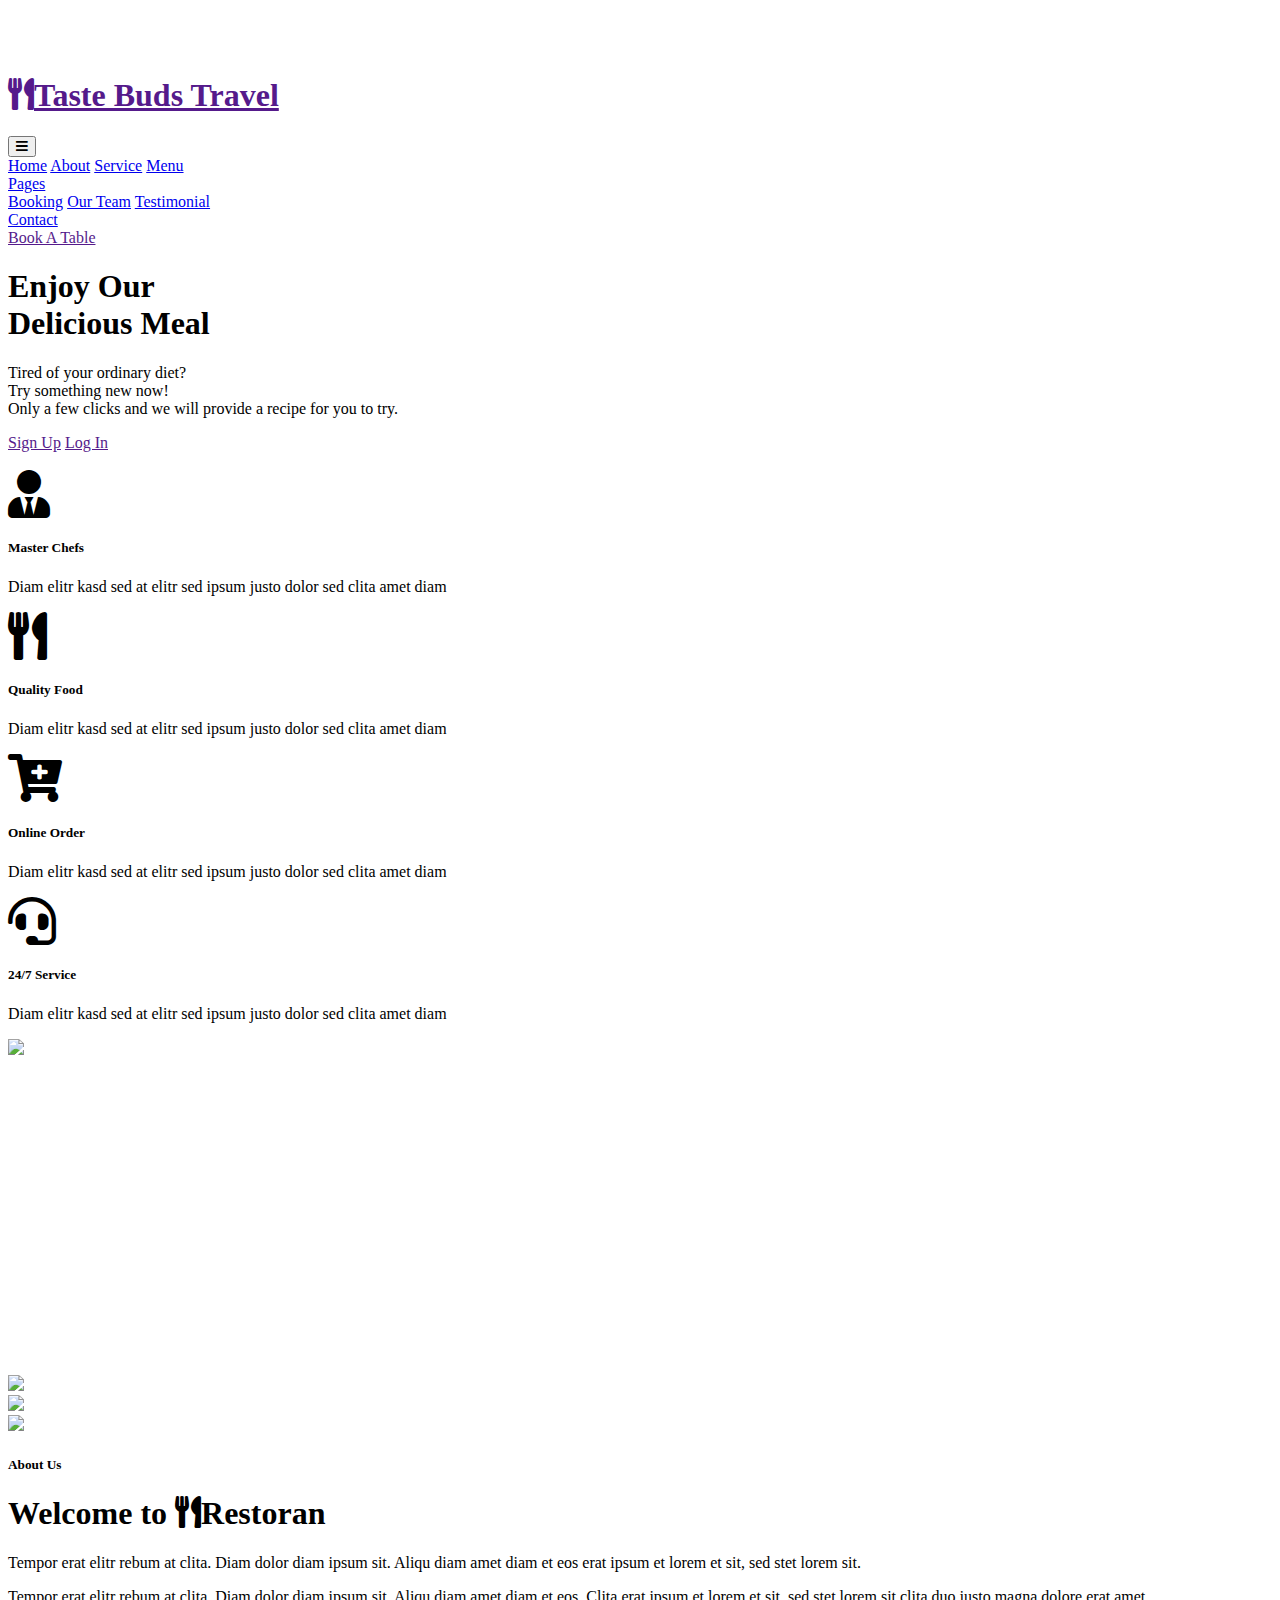
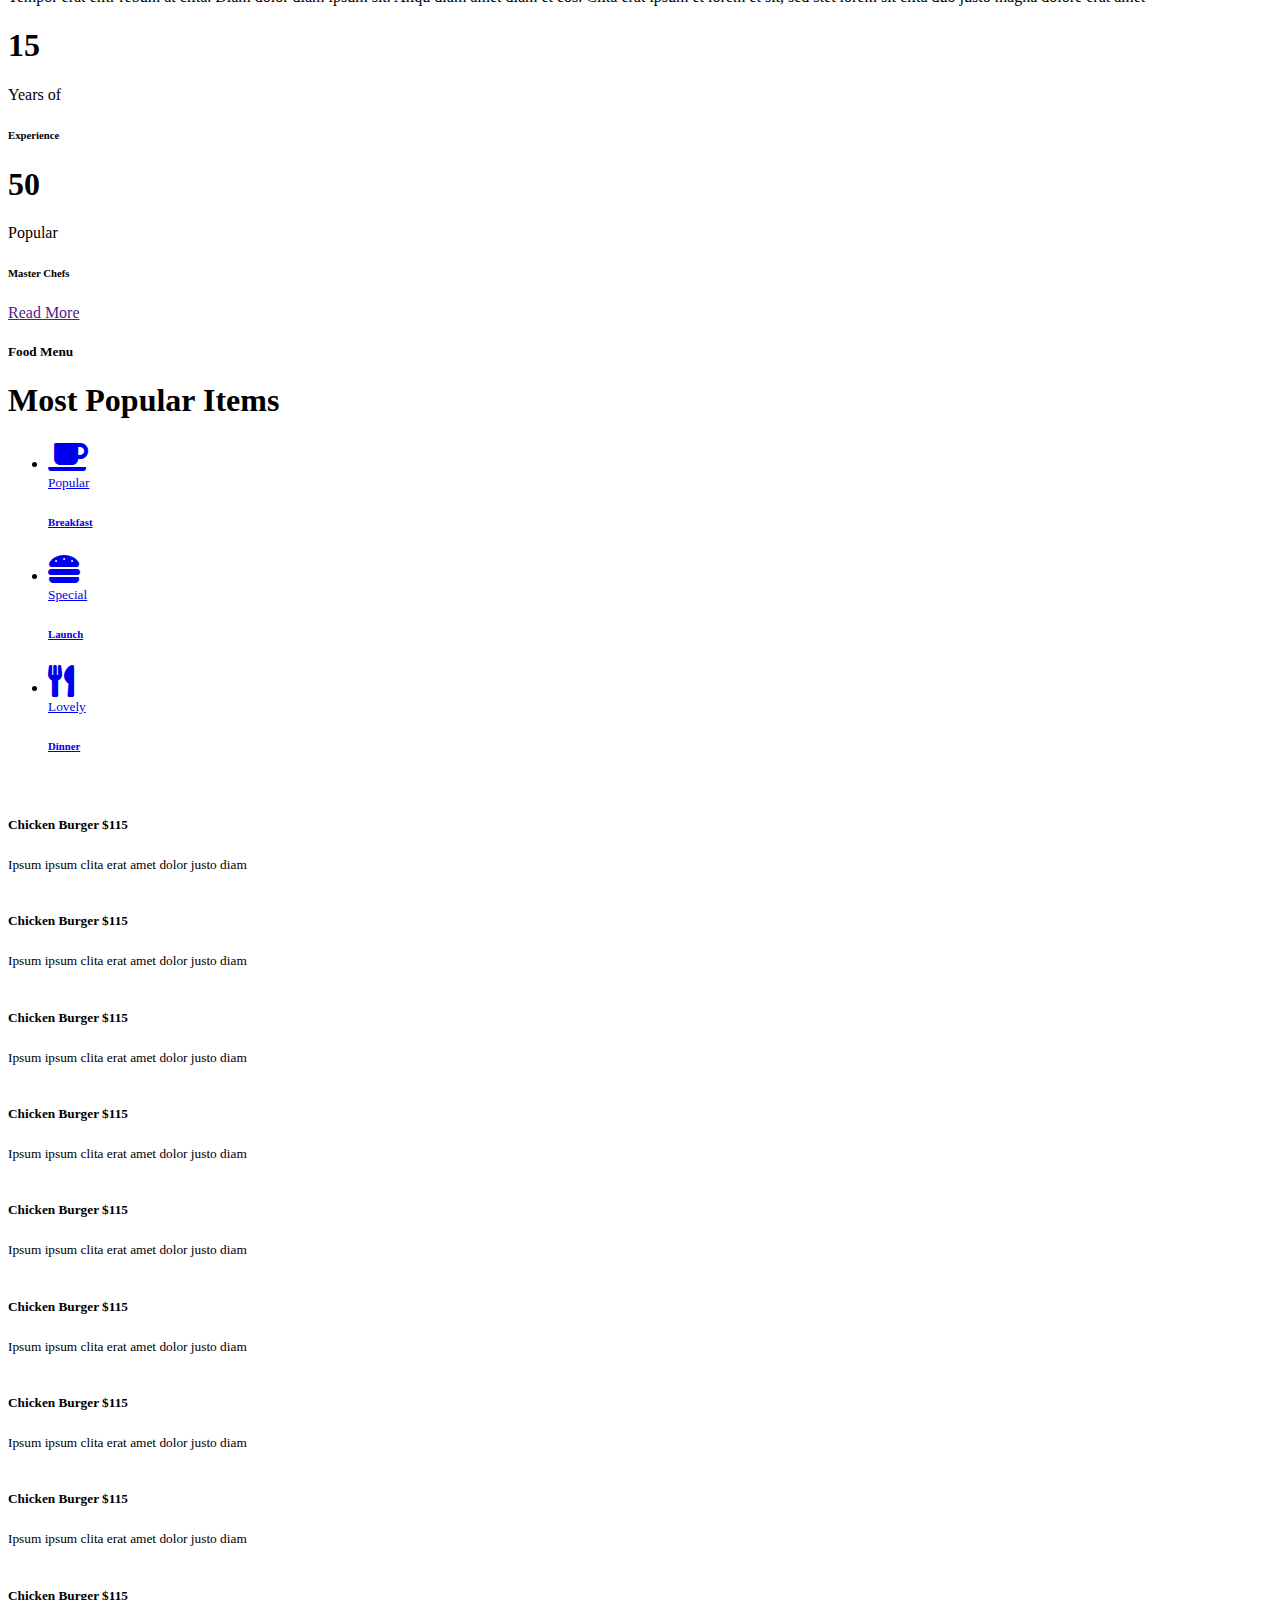
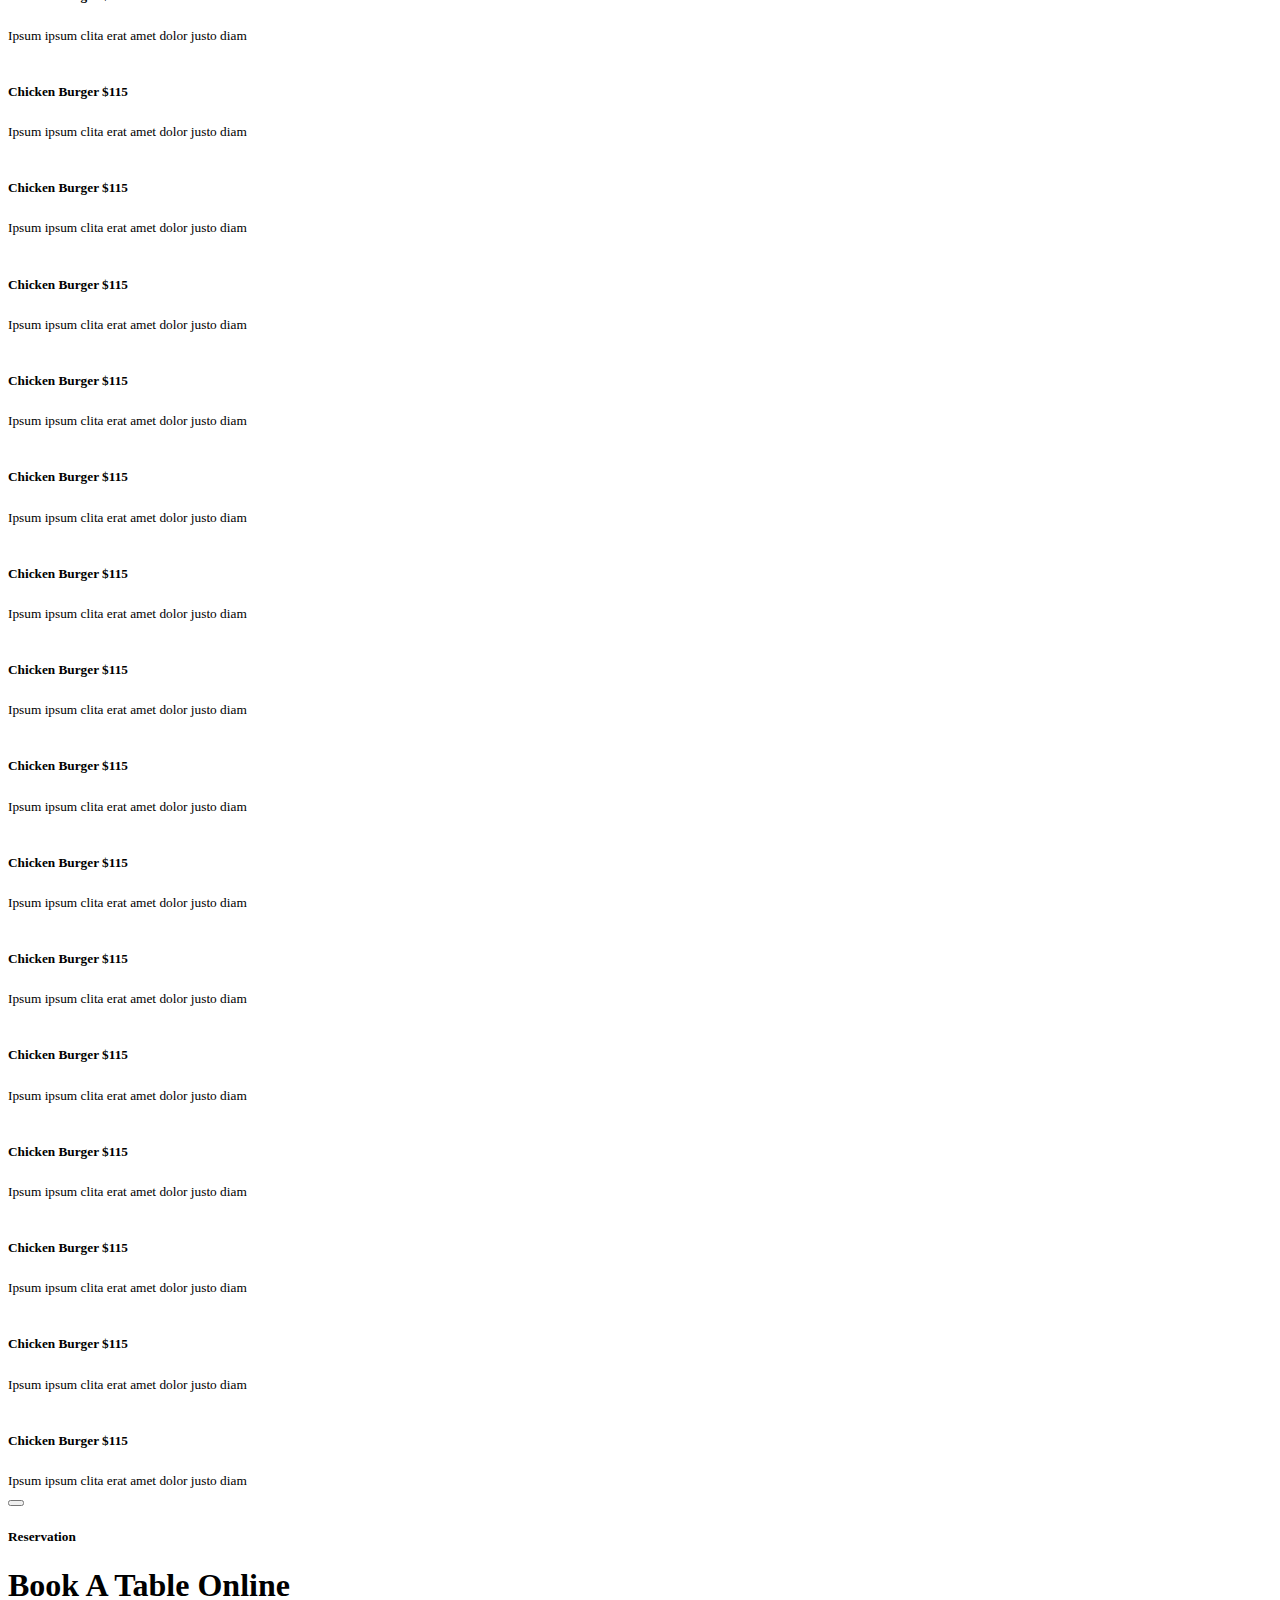
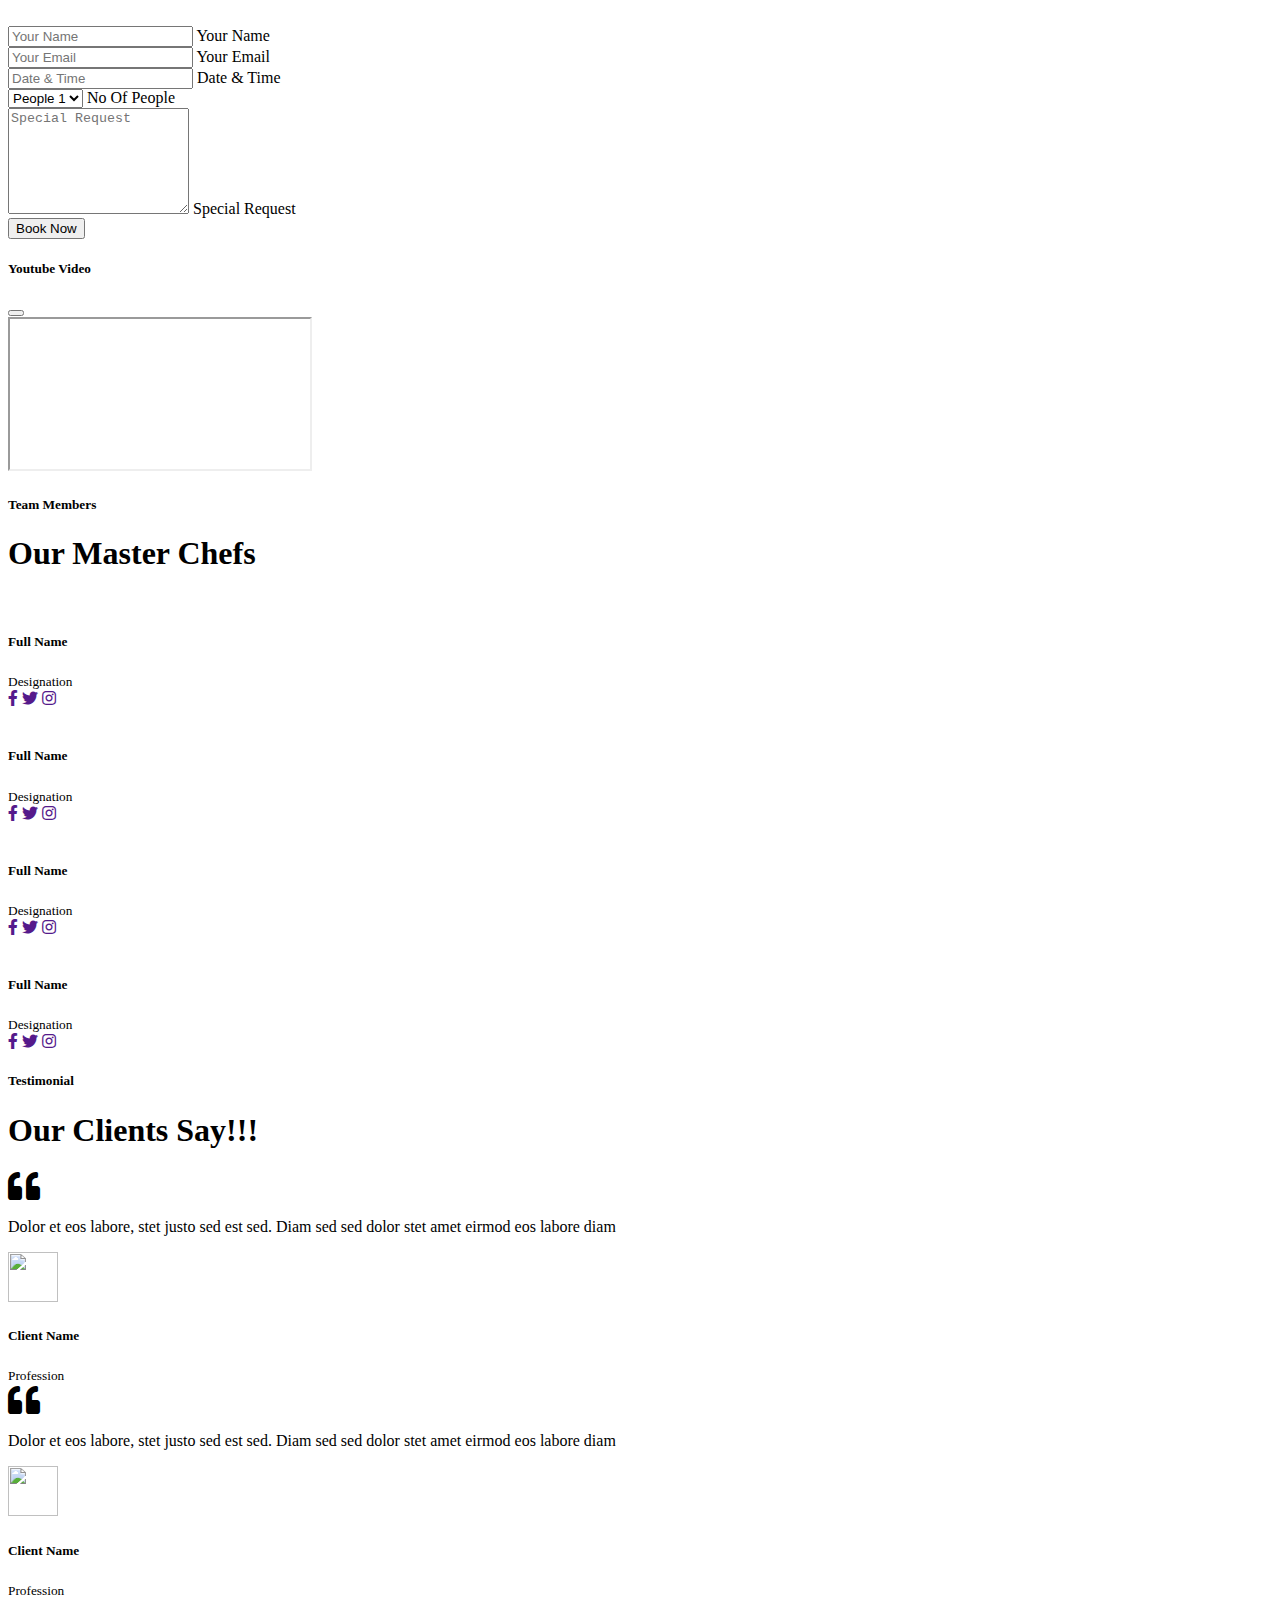
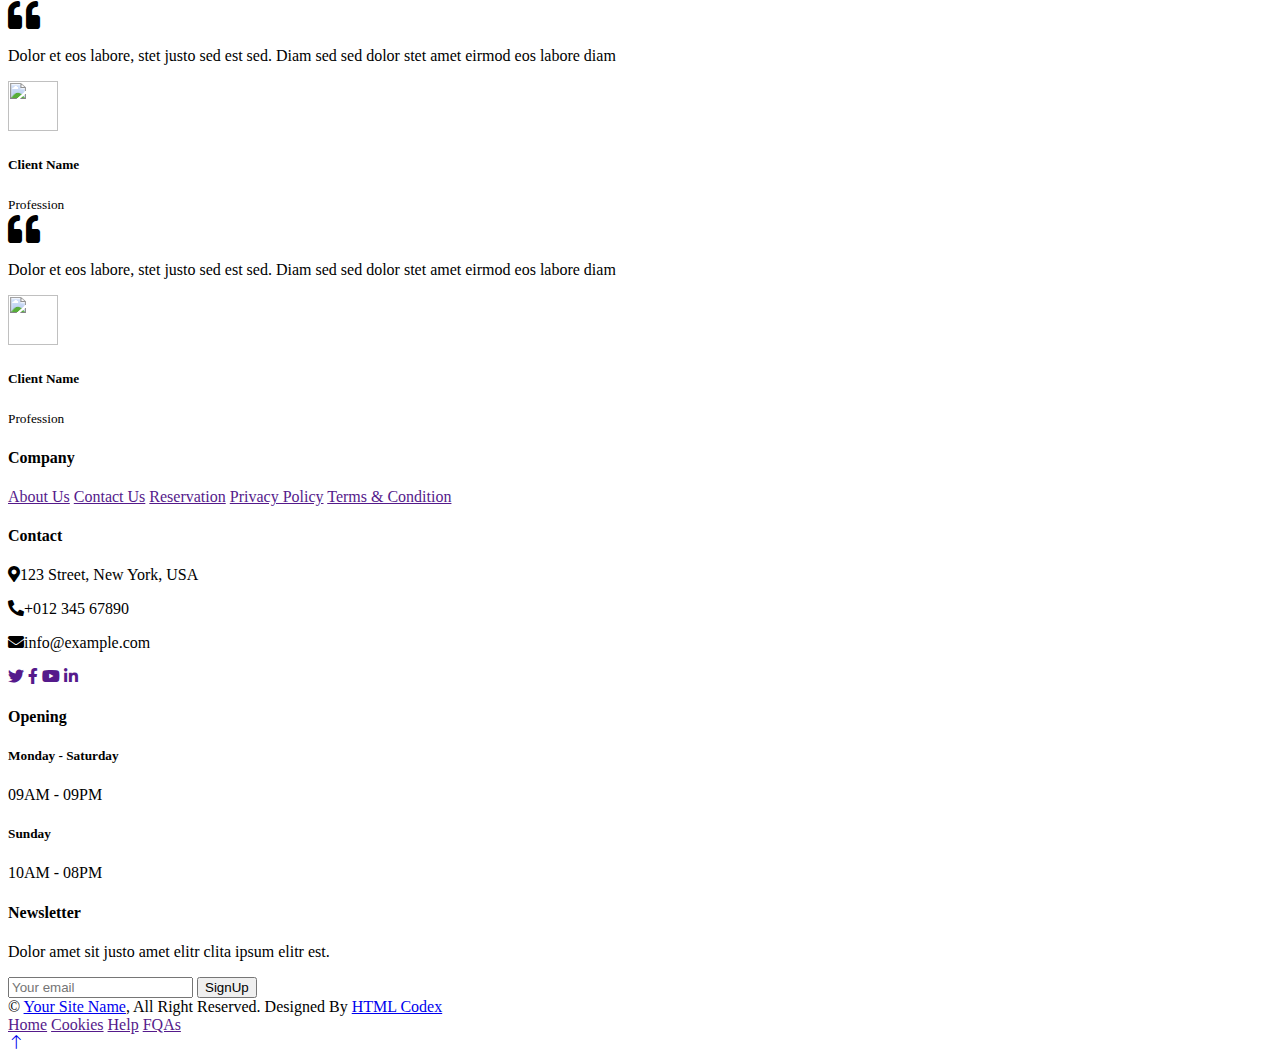
==== index.html @ bf933275 "Importing webpage templates" ====
<!DOCTYPE html>
<html lang="en">

<head>
    <meta charset="utf-8">
    <title>Taste Buds Travel</title>
    <meta content="width=device-width, initial-scale=1.0" name="viewport">
    <meta content="" name="keywords">
    <meta content="" name="description">

    <!-- Favicon -->
    <link href="img/favicon.ico" rel="icon">

    <!-- Google Web Fonts -->
    <link rel="preconnect" href="https://fonts.googleapis.com">
    <link rel="preconnect" href="https://fonts.gstatic.com" crossorigin>
    <link href="https://fonts.googleapis.com/css2?family=Heebo:wght@400;500;600&family=Nunito:wght@600;700;800&family=Pacifico&display=swap" rel="stylesheet">

    <!-- Icon Font Stylesheet -->
    <link href="https://cdnjs.cloudflare.com/ajax/libs/font-awesome/5.10.0/css/all.min.css" rel="stylesheet">
    <link href="https://cdn.jsdelivr.net/npm/bootstrap-icons@1.4.1/font/bootstrap-icons.css" rel="stylesheet">

    <!-- Libraries Stylesheet -->
    <link href="lib/animate/animate.min.css" rel="stylesheet">
    <link href="lib/owlcarousel/assets/owl.carousel.min.css" rel="stylesheet">
    <link href="lib/tempusdominus/css/tempusdominus-bootstrap-4.min.css" rel="stylesheet" />

    <!-- Customized Bootstrap Stylesheet -->
    <link href="css/bootstrap.min.css" rel="stylesheet">

    <!-- Template Stylesheet -->
    <link href="css/style.css" rel="stylesheet">
</head>

<body>
    <div class="container-xxl bg-white p-0">
        <!-- Spinner Start -->
        <div id="spinner" class="show bg-white position-fixed translate-middle w-100 vh-100 top-50 start-50 d-flex align-items-center justify-content-center">
            <div class="spinner-border text-primary" style="width: 3rem; height: 3rem;" role="status">
                <span class="sr-only">Loading...</span>
            </div>
        </div>
        <!-- Spinner End -->


        <!-- Navbar & Hero Start -->
        <div class="container-xxl position-relative p-0">
            <nav class="navbar navbar-expand-lg navbar-dark bg-dark px-4 px-lg-5 py-3 py-lg-0">
                <a href="" class="navbar-brand p-0">
                    <h1 class="text-primary m-0"><i class="fa fa-utensils me-3"></i>Taste Buds Travel</h1>
                    <!-- <img src="img/logo.png" alt="Logo"> -->
                </a>
                <button class="navbar-toggler" type="button" data-bs-toggle="collapse" data-bs-target="#navbarCollapse">
                    <span class="fa fa-bars"></span>
                </button>
                <div class="collapse navbar-collapse" id="navbarCollapse">
                    <div class="navbar-nav ms-auto py-0 pe-4">
                        <a href="index.html" class="nav-item nav-link active">Home</a>
                        <a href="about.html" class="nav-item nav-link">About</a>
                        <a href="service.html" class="nav-item nav-link">Service</a>
                        <a href="menu.html" class="nav-item nav-link">Menu</a>
                        <div class="nav-item dropdown">
                            <a href="#" class="nav-link dropdown-toggle" data-bs-toggle="dropdown">Pages</a>
                            <div class="dropdown-menu m-0">
                                <a href="booking.html" class="dropdown-item">Booking</a>
                                <a href="team.html" class="dropdown-item">Our Team</a>
                                <a href="testimonial.html" class="dropdown-item">Testimonial</a>
                            </div>
                        </div>
                        <a href="contact.html" class="nav-item nav-link">Contact</a>
                    </div>
                    <a href="" class="btn btn-primary py-2 px-4">Book A Table</a>
                </div>
            </nav>

            <div class="container-xxl py-5 bg-dark hero-header mb-5">
                <div class="container my-5 py-5">
                    <div class="row align-items-center g-5">
                        <div class="col-lg-6 text-center text-lg-start">
                            <h1 class="display-3 text-white animated slideInLeft">Enjoy Our<br>Delicious Meal</h1>
                            <p class="text-white animated slideInLeft mb-4 pb-2">Tired of your ordinary diet?
                                <br>Try something new now!
                                <br>Only a few clicks and we will provide a recipe for you to try.
                            </p>
                            <a href="" class="btn btn-primary py-sm-3 px-sm-5 me-3 animated slideInLeft">Sign Up</a>
                            <a href="" class="btn btn-primary py-sm-3 px-sm-5 me-3 animated slideInLeft">Log In</a>
                        </div>
                        <div class="col-lg-6 text-center text-lg-end overflow-hidden">
                            <img class="img-fluid" src="img/hero.png" alt="">
                        </div>
                    </div>
                </div>
            </div>
        </div>
        <!-- Navbar & Hero End -->


        <!-- Service Start -->
        <div class="container-xxl py-5">
            <div class="container">
                <div class="row g-4">
                    <div class="col-lg-3 col-sm-6 wow fadeInUp" data-wow-delay="0.1s">
                        <div class="service-item rounded pt-3">
                            <div class="p-4">
                                <i class="fa fa-3x fa-user-tie text-primary mb-4"></i>
                                <h5>Master Chefs</h5>
                                <p>Diam elitr kasd sed at elitr sed ipsum justo dolor sed clita amet diam</p>
                            </div>
                        </div>
                    </div>
                    <div class="col-lg-3 col-sm-6 wow fadeInUp" data-wow-delay="0.3s">
                        <div class="service-item rounded pt-3">
                            <div class="p-4">
                                <i class="fa fa-3x fa-utensils text-primary mb-4"></i>
                                <h5>Quality Food</h5>
                                <p>Diam elitr kasd sed at elitr sed ipsum justo dolor sed clita amet diam</p>
                            </div>
                        </div>
                    </div>
                    <div class="col-lg-3 col-sm-6 wow fadeInUp" data-wow-delay="0.5s">
                        <div class="service-item rounded pt-3">
                            <div class="p-4">
                                <i class="fa fa-3x fa-cart-plus text-primary mb-4"></i>
                                <h5>Online Order</h5>
                                <p>Diam elitr kasd sed at elitr sed ipsum justo dolor sed clita amet diam</p>
                            </div>
                        </div>
                    </div>
                    <div class="col-lg-3 col-sm-6 wow fadeInUp" data-wow-delay="0.7s">
                        <div class="service-item rounded pt-3">
                            <div class="p-4">
                                <i class="fa fa-3x fa-headset text-primary mb-4"></i>
                                <h5>24/7 Service</h5>
                                <p>Diam elitr kasd sed at elitr sed ipsum justo dolor sed clita amet diam</p>
                            </div>
                        </div>
                    </div>
                </div>
            </div>
        </div>
        <!-- Service End -->


        <!-- About Start -->
        <div class="container-xxl py-5">
            <div class="container">
                <div class="row g-5 align-items-center">
                    <div class="col-lg-6">
                        <div class="row g-3">
                            <div class="col-6 text-start">
                                <img class="img-fluid rounded w-100 wow zoomIn" data-wow-delay="0.1s" src="img/about-1.jpg">
                            </div>
                            <div class="col-6 text-start">
                                <img class="img-fluid rounded w-75 wow zoomIn" data-wow-delay="0.3s" src="img/about-2.jpg" style="margin-top: 25%;">
                            </div>
                            <div class="col-6 text-end">
                                <img class="img-fluid rounded w-75 wow zoomIn" data-wow-delay="0.5s" src="img/about-3.jpg">
                            </div>
                            <div class="col-6 text-end">
                                <img class="img-fluid rounded w-100 wow zoomIn" data-wow-delay="0.7s" src="img/about-4.jpg">
                            </div>
                        </div>
                    </div>
                    <div class="col-lg-6">
                        <h5 class="section-title ff-secondary text-start text-primary fw-normal">About Us</h5>
                        <h1 class="mb-4">Welcome to <i class="fa fa-utensils text-primary me-2"></i>Restoran</h1>
                        <p class="mb-4">Tempor erat elitr rebum at clita. Diam dolor diam ipsum sit. Aliqu diam amet diam et eos erat ipsum et lorem et sit, sed stet lorem sit.</p>
                        <p class="mb-4">Tempor erat elitr rebum at clita. Diam dolor diam ipsum sit. Aliqu diam amet diam et eos. Clita erat ipsum et lorem et sit, sed stet lorem sit clita duo justo magna dolore erat amet</p>
                        <div class="row g-4 mb-4">
                            <div class="col-sm-6">
                                <div class="d-flex align-items-center border-start border-5 border-primary px-3">
                                    <h1 class="flex-shrink-0 display-5 text-primary mb-0" data-toggle="counter-up">15</h1>
                                    <div class="ps-4">
                                        <p class="mb-0">Years of</p>
                                        <h6 class="text-uppercase mb-0">Experience</h6>
                                    </div>
                                </div>
                            </div>
                            <div class="col-sm-6">
                                <div class="d-flex align-items-center border-start border-5 border-primary px-3">
                                    <h1 class="flex-shrink-0 display-5 text-primary mb-0" data-toggle="counter-up">50</h1>
                                    <div class="ps-4">
                                        <p class="mb-0">Popular</p>
                                        <h6 class="text-uppercase mb-0">Master Chefs</h6>
                                    </div>
                                </div>
                            </div>
                        </div>
                        <a class="btn btn-primary py-3 px-5 mt-2" href="">Read More</a>
                    </div>
                </div>
            </div>
        </div>
        <!-- About End -->


        <!-- Menu Start -->
        <div class="container-xxl py-5">
            <div class="container">
                <div class="text-center wow fadeInUp" data-wow-delay="0.1s">
                    <h5 class="section-title ff-secondary text-center text-primary fw-normal">Food Menu</h5>
                    <h1 class="mb-5">Most Popular Items</h1>
                </div>
                <div class="tab-class text-center wow fadeInUp" data-wow-delay="0.1s">
                    <ul class="nav nav-pills d-inline-flex justify-content-center border-bottom mb-5">
                        <li class="nav-item">
                            <a class="d-flex align-items-center text-start mx-3 ms-0 pb-3 active" data-bs-toggle="pill" href="#tab-1">
                                <i class="fa fa-coffee fa-2x text-primary"></i>
                                <div class="ps-3">
                                    <small class="text-body">Popular</small>
                                    <h6 class="mt-n1 mb-0">Breakfast</h6>
                                </div>
                            </a>
                        </li>
                        <li class="nav-item">
                            <a class="d-flex align-items-center text-start mx-3 pb-3" data-bs-toggle="pill" href="#tab-2">
                                <i class="fa fa-hamburger fa-2x text-primary"></i>
                                <div class="ps-3">
                                    <small class="text-body">Special</small>
                                    <h6 class="mt-n1 mb-0">Launch</h6>
                                </div>
                            </a>
                        </li>
                        <li class="nav-item">
                            <a class="d-flex align-items-center text-start mx-3 me-0 pb-3" data-bs-toggle="pill" href="#tab-3">
                                <i class="fa fa-utensils fa-2x text-primary"></i>
                                <div class="ps-3">
                                    <small class="text-body">Lovely</small>
                                    <h6 class="mt-n1 mb-0">Dinner</h6>
                                </div>
                            </a>
                        </li>
                    </ul>
                    <div class="tab-content">
                        <div id="tab-1" class="tab-pane fade show p-0 active">
                            <div class="row g-4">
                                <div class="col-lg-6">
                                    <div class="d-flex align-items-center">
                                        <img class="flex-shrink-0 img-fluid rounded" src="img/menu-1.jpg" alt="" style="width: 80px;">
                                        <div class="w-100 d-flex flex-column text-start ps-4">
                                            <h5 class="d-flex justify-content-between border-bottom pb-2">
                                                <span>Chicken Burger</span>
                                                <span class="text-primary">$115</span>
                                            </h5>
                                            <small class="fst-italic">Ipsum ipsum clita erat amet dolor justo diam</small>
                                        </div>
                                    </div>
                                </div>
                                <div class="col-lg-6">
                                    <div class="d-flex align-items-center">
                                        <img class="flex-shrink-0 img-fluid rounded" src="img/menu-2.jpg" alt="" style="width: 80px;">
                                        <div class="w-100 d-flex flex-column text-start ps-4">
                                            <h5 class="d-flex justify-content-between border-bottom pb-2">
                                                <span>Chicken Burger</span>
                                                <span class="text-primary">$115</span>
                                            </h5>
                                            <small class="fst-italic">Ipsum ipsum clita erat amet dolor justo diam</small>
                                        </div>
                                    </div>
                                </div>
                                <div class="col-lg-6">
                                    <div class="d-flex align-items-center">
                                        <img class="flex-shrink-0 img-fluid rounded" src="img/menu-3.jpg" alt="" style="width: 80px;">
                                        <div class="w-100 d-flex flex-column text-start ps-4">
                                            <h5 class="d-flex justify-content-between border-bottom pb-2">
                                                <span>Chicken Burger</span>
                                                <span class="text-primary">$115</span>
                                            </h5>
                                            <small class="fst-italic">Ipsum ipsum clita erat amet dolor justo diam</small>
                                        </div>
                                    </div>
                                </div>
                                <div class="col-lg-6">
                                    <div class="d-flex align-items-center">
                                        <img class="flex-shrink-0 img-fluid rounded" src="img/menu-4.jpg" alt="" style="width: 80px;">
                                        <div class="w-100 d-flex flex-column text-start ps-4">
                                            <h5 class="d-flex justify-content-between border-bottom pb-2">
                                                <span>Chicken Burger</span>
                                                <span class="text-primary">$115</span>
                                            </h5>
                                            <small class="fst-italic">Ipsum ipsum clita erat amet dolor justo diam</small>
                                        </div>
                                    </div>
                                </div>
                                <div class="col-lg-6">
                                    <div class="d-flex align-items-center">
                                        <img class="flex-shrink-0 img-fluid rounded" src="img/menu-5.jpg" alt="" style="width: 80px;">
                                        <div class="w-100 d-flex flex-column text-start ps-4">
                                            <h5 class="d-flex justify-content-between border-bottom pb-2">
                                                <span>Chicken Burger</span>
                                                <span class="text-primary">$115</span>
                                            </h5>
                                            <small class="fst-italic">Ipsum ipsum clita erat amet dolor justo diam</small>
                                        </div>
                                    </div>
                                </div>
                                <div class="col-lg-6">
                                    <div class="d-flex align-items-center">
                                        <img class="flex-shrink-0 img-fluid rounded" src="img/menu-6.jpg" alt="" style="width: 80px;">
                                        <div class="w-100 d-flex flex-column text-start ps-4">
                                            <h5 class="d-flex justify-content-between border-bottom pb-2">
                                                <span>Chicken Burger</span>
                                                <span class="text-primary">$115</span>
                                            </h5>
                                            <small class="fst-italic">Ipsum ipsum clita erat amet dolor justo diam</small>
                                        </div>
                                    </div>
                                </div>
                                <div class="col-lg-6">
                                    <div class="d-flex align-items-center">
                                        <img class="flex-shrink-0 img-fluid rounded" src="img/menu-7.jpg" alt="" style="width: 80px;">
                                        <div class="w-100 d-flex flex-column text-start ps-4">
                                            <h5 class="d-flex justify-content-between border-bottom pb-2">
                                                <span>Chicken Burger</span>
                                                <span class="text-primary">$115</span>
                                            </h5>
                                            <small class="fst-italic">Ipsum ipsum clita erat amet dolor justo diam</small>
                                        </div>
                                    </div>
                                </div>
                                <div class="col-lg-6">
                                    <div class="d-flex align-items-center">
                                        <img class="flex-shrink-0 img-fluid rounded" src="img/menu-8.jpg" alt="" style="width: 80px;">
                                        <div class="w-100 d-flex flex-column text-start ps-4">
                                            <h5 class="d-flex justify-content-between border-bottom pb-2">
                                                <span>Chicken Burger</span>
                                                <span class="text-primary">$115</span>
                                            </h5>
                                            <small class="fst-italic">Ipsum ipsum clita erat amet dolor justo diam</small>
                                        </div>
                                    </div>
                                </div>
                            </div>
                        </div>
                        <div id="tab-2" class="tab-pane fade show p-0">
                            <div class="row g-4">
                                <div class="col-lg-6">
                                    <div class="d-flex align-items-center">
                                        <img class="flex-shrink-0 img-fluid rounded" src="img/menu-1.jpg" alt="" style="width: 80px;">
                                        <div class="w-100 d-flex flex-column text-start ps-4">
                                            <h5 class="d-flex justify-content-between border-bottom pb-2">
                                                <span>Chicken Burger</span>
                                                <span class="text-primary">$115</span>
                                            </h5>
                                            <small class="fst-italic">Ipsum ipsum clita erat amet dolor justo diam</small>
                                        </div>
                                    </div>
                                </div>
                                <div class="col-lg-6">
                                    <div class="d-flex align-items-center">
                                        <img class="flex-shrink-0 img-fluid rounded" src="img/menu-2.jpg" alt="" style="width: 80px;">
                                        <div class="w-100 d-flex flex-column text-start ps-4">
                                            <h5 class="d-flex justify-content-between border-bottom pb-2">
                                                <span>Chicken Burger</span>
                                                <span class="text-primary">$115</span>
                                            </h5>
                                            <small class="fst-italic">Ipsum ipsum clita erat amet dolor justo diam</small>
                                        </div>
                                    </div>
                                </div>
                                <div class="col-lg-6">
                                    <div class="d-flex align-items-center">
                                        <img class="flex-shrink-0 img-fluid rounded" src="img/menu-3.jpg" alt="" style="width: 80px;">
                                        <div class="w-100 d-flex flex-column text-start ps-4">
                                            <h5 class="d-flex justify-content-between border-bottom pb-2">
                                                <span>Chicken Burger</span>
                                                <span class="text-primary">$115</span>
                                            </h5>
                                            <small class="fst-italic">Ipsum ipsum clita erat amet dolor justo diam</small>
                                        </div>
                                    </div>
                                </div>
                                <div class="col-lg-6">
                                    <div class="d-flex align-items-center">
                                        <img class="flex-shrink-0 img-fluid rounded" src="img/menu-4.jpg" alt="" style="width: 80px;">
                                        <div class="w-100 d-flex flex-column text-start ps-4">
                                            <h5 class="d-flex justify-content-between border-bottom pb-2">
                                                <span>Chicken Burger</span>
                                                <span class="text-primary">$115</span>
                                            </h5>
                                            <small class="fst-italic">Ipsum ipsum clita erat amet dolor justo diam</small>
                                        </div>
                                    </div>
                                </div>
                                <div class="col-lg-6">
                                    <div class="d-flex align-items-center">
                                        <img class="flex-shrink-0 img-fluid rounded" src="img/menu-5.jpg" alt="" style="width: 80px;">
                                        <div class="w-100 d-flex flex-column text-start ps-4">
                                            <h5 class="d-flex justify-content-between border-bottom pb-2">
                                                <span>Chicken Burger</span>
                                                <span class="text-primary">$115</span>
                                            </h5>
                                            <small class="fst-italic">Ipsum ipsum clita erat amet dolor justo diam</small>
                                        </div>
                                    </div>
                                </div>
                                <div class="col-lg-6">
                                    <div class="d-flex align-items-center">
                                        <img class="flex-shrink-0 img-fluid rounded" src="img/menu-6.jpg" alt="" style="width: 80px;">
                                        <div class="w-100 d-flex flex-column text-start ps-4">
                                            <h5 class="d-flex justify-content-between border-bottom pb-2">
                                                <span>Chicken Burger</span>
                                                <span class="text-primary">$115</span>
                                            </h5>
                                            <small class="fst-italic">Ipsum ipsum clita erat amet dolor justo diam</small>
                                        </div>
                                    </div>
                                </div>
                                <div class="col-lg-6">
                                    <div class="d-flex align-items-center">
                                        <img class="flex-shrink-0 img-fluid rounded" src="img/menu-7.jpg" alt="" style="width: 80px;">
                                        <div class="w-100 d-flex flex-column text-start ps-4">
                                            <h5 class="d-flex justify-content-between border-bottom pb-2">
                                                <span>Chicken Burger</span>
                                                <span class="text-primary">$115</span>
                                            </h5>
                                            <small class="fst-italic">Ipsum ipsum clita erat amet dolor justo diam</small>
                                        </div>
                                    </div>
                                </div>
                                <div class="col-lg-6">
                                    <div class="d-flex align-items-center">
                                        <img class="flex-shrink-0 img-fluid rounded" src="img/menu-8.jpg" alt="" style="width: 80px;">
                                        <div class="w-100 d-flex flex-column text-start ps-4">
                                            <h5 class="d-flex justify-content-between border-bottom pb-2">
                                                <span>Chicken Burger</span>
                                                <span class="text-primary">$115</span>
                                            </h5>
                                            <small class="fst-italic">Ipsum ipsum clita erat amet dolor justo diam</small>
                                        </div>
                                    </div>
                                </div>
                            </div>
                        </div>
                        <div id="tab-3" class="tab-pane fade show p-0">
                            <div class="row g-4">
                                <div class="col-lg-6">
                                    <div class="d-flex align-items-center">
                                        <img class="flex-shrink-0 img-fluid rounded" src="img/menu-1.jpg" alt="" style="width: 80px;">
                                        <div class="w-100 d-flex flex-column text-start ps-4">
                                            <h5 class="d-flex justify-content-between border-bottom pb-2">
                                                <span>Chicken Burger</span>
                                                <span class="text-primary">$115</span>
                                            </h5>
                                            <small class="fst-italic">Ipsum ipsum clita erat amet dolor justo diam</small>
                                        </div>
                                    </div>
                                </div>
                                <div class="col-lg-6">
                                    <div class="d-flex align-items-center">
                                        <img class="flex-shrink-0 img-fluid rounded" src="img/menu-2.jpg" alt="" style="width: 80px;">
                                        <div class="w-100 d-flex flex-column text-start ps-4">
                                            <h5 class="d-flex justify-content-between border-bottom pb-2">
                                                <span>Chicken Burger</span>
                                                <span class="text-primary">$115</span>
                                            </h5>
                                            <small class="fst-italic">Ipsum ipsum clita erat amet dolor justo diam</small>
                                        </div>
                                    </div>
                                </div>
                                <div class="col-lg-6">
                                    <div class="d-flex align-items-center">
                                        <img class="flex-shrink-0 img-fluid rounded" src="img/menu-3.jpg" alt="" style="width: 80px;">
                                        <div class="w-100 d-flex flex-column text-start ps-4">
                                            <h5 class="d-flex justify-content-between border-bottom pb-2">
                                                <span>Chicken Burger</span>
                                                <span class="text-primary">$115</span>
                                            </h5>
                                            <small class="fst-italic">Ipsum ipsum clita erat amet dolor justo diam</small>
                                        </div>
                                    </div>
                                </div>
                                <div class="col-lg-6">
                                    <div class="d-flex align-items-center">
                                        <img class="flex-shrink-0 img-fluid rounded" src="img/menu-4.jpg" alt="" style="width: 80px;">
                                        <div class="w-100 d-flex flex-column text-start ps-4">
                                            <h5 class="d-flex justify-content-between border-bottom pb-2">
                                                <span>Chicken Burger</span>
                                                <span class="text-primary">$115</span>
                                            </h5>
                                            <small class="fst-italic">Ipsum ipsum clita erat amet dolor justo diam</small>
                                        </div>
                                    </div>
                                </div>
                                <div class="col-lg-6">
                                    <div class="d-flex align-items-center">
                                        <img class="flex-shrink-0 img-fluid rounded" src="img/menu-5.jpg" alt="" style="width: 80px;">
                                        <div class="w-100 d-flex flex-column text-start ps-4">
                                            <h5 class="d-flex justify-content-between border-bottom pb-2">
                                                <span>Chicken Burger</span>
                                                <span class="text-primary">$115</span>
                                            </h5>
                                            <small class="fst-italic">Ipsum ipsum clita erat amet dolor justo diam</small>
                                        </div>
                                    </div>
                                </div>
                                <div class="col-lg-6">
                                    <div class="d-flex align-items-center">
                                        <img class="flex-shrink-0 img-fluid rounded" src="img/menu-6.jpg" alt="" style="width: 80px;">
                                        <div class="w-100 d-flex flex-column text-start ps-4">
                                            <h5 class="d-flex justify-content-between border-bottom pb-2">
                                                <span>Chicken Burger</span>
                                                <span class="text-primary">$115</span>
                                            </h5>
                                            <small class="fst-italic">Ipsum ipsum clita erat amet dolor justo diam</small>
                                        </div>
                                    </div>
                                </div>
                                <div class="col-lg-6">
                                    <div class="d-flex align-items-center">
                                        <img class="flex-shrink-0 img-fluid rounded" src="img/menu-7.jpg" alt="" style="width: 80px;">
                                        <div class="w-100 d-flex flex-column text-start ps-4">
                                            <h5 class="d-flex justify-content-between border-bottom pb-2">
                                                <span>Chicken Burger</span>
                                                <span class="text-primary">$115</span>
                                            </h5>
                                            <small class="fst-italic">Ipsum ipsum clita erat amet dolor justo diam</small>
                                        </div>
                                    </div>
                                </div>
                                <div class="col-lg-6">
                                    <div class="d-flex align-items-center">
                                        <img class="flex-shrink-0 img-fluid rounded" src="img/menu-8.jpg" alt="" style="width: 80px;">
                                        <div class="w-100 d-flex flex-column text-start ps-4">
                                            <h5 class="d-flex justify-content-between border-bottom pb-2">
                                                <span>Chicken Burger</span>
                                                <span class="text-primary">$115</span>
                                            </h5>
                                            <small class="fst-italic">Ipsum ipsum clita erat amet dolor justo diam</small>
                                        </div>
                                    </div>
                                </div>
                            </div>
                        </div>
                    </div>
                </div>
            </div>
        </div>
        <!-- Menu End -->


        <!-- Reservation Start -->
        <div class="container-xxl py-5 px-0 wow fadeInUp" data-wow-delay="0.1s">
            <div class="row g-0">
                <div class="col-md-6">
                    <div class="video">
                        <button type="button" class="btn-play" data-bs-toggle="modal" data-src="https://www.youtube.com/embed/DWRcNpR6Kdc" data-bs-target="#videoModal">
                            <span></span>
                        </button>
                    </div>
                </div>
                <div class="col-md-6 bg-dark d-flex align-items-center">
                    <div class="p-5 wow fadeInUp" data-wow-delay="0.2s">
                        <h5 class="section-title ff-secondary text-start text-primary fw-normal">Reservation</h5>
                        <h1 class="text-white mb-4">Book A Table Online</h1>
                        <form>
                            <div class="row g-3">
                                <div class="col-md-6">
                                    <div class="form-floating">
                                        <input type="text" class="form-control" id="name" placeholder="Your Name">
                                        <label for="name">Your Name</label>
                                    </div>
                                </div>
                                <div class="col-md-6">
                                    <div class="form-floating">
                                        <input type="email" class="form-control" id="email" placeholder="Your Email">
                                        <label for="email">Your Email</label>
                                    </div>
                                </div>
                                <div class="col-md-6">
                                    <div class="form-floating date" id="date3" data-target-input="nearest">
                                        <input type="text" class="form-control datetimepicker-input" id="datetime" placeholder="Date & Time" data-target="#date3" data-toggle="datetimepicker" />
                                        <label for="datetime">Date & Time</label>
                                    </div>
                                </div>
                                <div class="col-md-6">
                                    <div class="form-floating">
                                        <select class="form-select" id="select1">
                                          <option value="1">People 1</option>
                                          <option value="2">People 2</option>
                                          <option value="3">People 3</option>
                                        </select>
                                        <label for="select1">No Of People</label>
                                      </div>
                                </div>
                                <div class="col-12">
                                    <div class="form-floating">
                                        <textarea class="form-control" placeholder="Special Request" id="message" style="height: 100px"></textarea>
                                        <label for="message">Special Request</label>
                                    </div>
                                </div>
                                <div class="col-12">
                                    <button class="btn btn-primary w-100 py-3" type="submit">Book Now</button>
                                </div>
                            </div>
                        </form>
                    </div>
                </div>
            </div>
        </div>

        <div class="modal fade" id="videoModal" tabindex="-1" aria-labelledby="exampleModalLabel" aria-hidden="true">
            <div class="modal-dialog">
                <div class="modal-content rounded-0">
                    <div class="modal-header">
                        <h5 class="modal-title" id="exampleModalLabel">Youtube Video</h5>
                        <button type="button" class="btn-close" data-bs-dismiss="modal" aria-label="Close"></button>
                    </div>
                    <div class="modal-body">
                        <!-- 16:9 aspect ratio -->
                        <div class="ratio ratio-16x9">
                            <iframe class="embed-responsive-item" src="" id="video" allowfullscreen allowscriptaccess="always"
                                allow="autoplay"></iframe>
                        </div>
                    </div>
                </div>
            </div>
        </div>
        <!-- Reservation Start -->


        <!-- Team Start -->
        <div class="container-xxl pt-5 pb-3">
            <div class="container">
                <div class="text-center wow fadeInUp" data-wow-delay="0.1s">
                    <h5 class="section-title ff-secondary text-center text-primary fw-normal">Team Members</h5>
                    <h1 class="mb-5">Our Master Chefs</h1>
                </div>
                <div class="row g-4">
                    <div class="col-lg-3 col-md-6 wow fadeInUp" data-wow-delay="0.1s">
                        <div class="team-item text-center rounded overflow-hidden">
                            <div class="rounded-circle overflow-hidden m-4">
                                <img class="img-fluid" src="img/team-1.jpg" alt="">
                            </div>
                            <h5 class="mb-0">Full Name</h5>
                            <small>Designation</small>
                            <div class="d-flex justify-content-center mt-3">
                                <a class="btn btn-square btn-primary mx-1" href=""><i class="fab fa-facebook-f"></i></a>
                                <a class="btn btn-square btn-primary mx-1" href=""><i class="fab fa-twitter"></i></a>
                                <a class="btn btn-square btn-primary mx-1" href=""><i class="fab fa-instagram"></i></a>
                            </div>
                        </div>
                    </div>
                    <div class="col-lg-3 col-md-6 wow fadeInUp" data-wow-delay="0.3s">
                        <div class="team-item text-center rounded overflow-hidden">
                            <div class="rounded-circle overflow-hidden m-4">
                                <img class="img-fluid" src="img/team-2.jpg" alt="">
                            </div>
                            <h5 class="mb-0">Full Name</h5>
                            <small>Designation</small>
                            <div class="d-flex justify-content-center mt-3">
                                <a class="btn btn-square btn-primary mx-1" href=""><i class="fab fa-facebook-f"></i></a>
                                <a class="btn btn-square btn-primary mx-1" href=""><i class="fab fa-twitter"></i></a>
                                <a class="btn btn-square btn-primary mx-1" href=""><i class="fab fa-instagram"></i></a>
                            </div>
                        </div>
                    </div>
                    <div class="col-lg-3 col-md-6 wow fadeInUp" data-wow-delay="0.5s">
                        <div class="team-item text-center rounded overflow-hidden">
                            <div class="rounded-circle overflow-hidden m-4">
                                <img class="img-fluid" src="img/team-3.jpg" alt="">
                            </div>
                            <h5 class="mb-0">Full Name</h5>
                            <small>Designation</small>
                            <div class="d-flex justify-content-center mt-3">
                                <a class="btn btn-square btn-primary mx-1" href=""><i class="fab fa-facebook-f"></i></a>
                                <a class="btn btn-square btn-primary mx-1" href=""><i class="fab fa-twitter"></i></a>
                                <a class="btn btn-square btn-primary mx-1" href=""><i class="fab fa-instagram"></i></a>
                            </div>
                        </div>
                    </div>
                    <div class="col-lg-3 col-md-6 wow fadeInUp" data-wow-delay="0.7s">
                        <div class="team-item text-center rounded overflow-hidden">
                            <div class="rounded-circle overflow-hidden m-4">
                                <img class="img-fluid" src="img/team-4.jpg" alt="">
                            </div>
                            <h5 class="mb-0">Full Name</h5>
                            <small>Designation</small>
                            <div class="d-flex justify-content-center mt-3">
                                <a class="btn btn-square btn-primary mx-1" href=""><i class="fab fa-facebook-f"></i></a>
                                <a class="btn btn-square btn-primary mx-1" href=""><i class="fab fa-twitter"></i></a>
                                <a class="btn btn-square btn-primary mx-1" href=""><i class="fab fa-instagram"></i></a>
                            </div>
                        </div>
                    </div>
                </div>
            </div>
        </div>
        <!-- Team End -->


        <!-- Testimonial Start -->
        <div class="container-xxl py-5 wow fadeInUp" data-wow-delay="0.1s">
            <div class="container">
                <div class="text-center">
                    <h5 class="section-title ff-secondary text-center text-primary fw-normal">Testimonial</h5>
                    <h1 class="mb-5">Our Clients Say!!!</h1>
                </div>
                <div class="owl-carousel testimonial-carousel">
                    <div class="testimonial-item bg-transparent border rounded p-4">
                        <i class="fa fa-quote-left fa-2x text-primary mb-3"></i>
                        <p>Dolor et eos labore, stet justo sed est sed. Diam sed sed dolor stet amet eirmod eos labore diam</p>
                        <div class="d-flex align-items-center">
                            <img class="img-fluid flex-shrink-0 rounded-circle" src="img/testimonial-1.jpg" style="width: 50px; height: 50px;">
                            <div class="ps-3">
                                <h5 class="mb-1">Client Name</h5>
                                <small>Profession</small>
                            </div>
                        </div>
                    </div>
                    <div class="testimonial-item bg-transparent border rounded p-4">
                        <i class="fa fa-quote-left fa-2x text-primary mb-3"></i>
                        <p>Dolor et eos labore, stet justo sed est sed. Diam sed sed dolor stet amet eirmod eos labore diam</p>
                        <div class="d-flex align-items-center">
                            <img class="img-fluid flex-shrink-0 rounded-circle" src="img/testimonial-2.jpg" style="width: 50px; height: 50px;">
                            <div class="ps-3">
                                <h5 class="mb-1">Client Name</h5>
                                <small>Profession</small>
                            </div>
                        </div>
                    </div>
                    <div class="testimonial-item bg-transparent border rounded p-4">
                        <i class="fa fa-quote-left fa-2x text-primary mb-3"></i>
                        <p>Dolor et eos labore, stet justo sed est sed. Diam sed sed dolor stet amet eirmod eos labore diam</p>
                        <div class="d-flex align-items-center">
                            <img class="img-fluid flex-shrink-0 rounded-circle" src="img/testimonial-3.jpg" style="width: 50px; height: 50px;">
                            <div class="ps-3">
                                <h5 class="mb-1">Client Name</h5>
                                <small>Profession</small>
                            </div>
                        </div>
                    </div>
                    <div class="testimonial-item bg-transparent border rounded p-4">
                        <i class="fa fa-quote-left fa-2x text-primary mb-3"></i>
                        <p>Dolor et eos labore, stet justo sed est sed. Diam sed sed dolor stet amet eirmod eos labore diam</p>
                        <div class="d-flex align-items-center">
                            <img class="img-fluid flex-shrink-0 rounded-circle" src="img/testimonial-4.jpg" style="width: 50px; height: 50px;">
                            <div class="ps-3">
                                <h5 class="mb-1">Client Name</h5>
                                <small>Profession</small>
                            </div>
                        </div>
                    </div>
                </div>
            </div>
        </div>
        <!-- Testimonial End -->
        

        <!-- Footer Start -->
        <div class="container-fluid bg-dark text-light footer pt-5 mt-5 wow fadeIn" data-wow-delay="0.1s">
            <div class="container py-5">
                <div class="row g-5">
                    <div class="col-lg-3 col-md-6">
                        <h4 class="section-title ff-secondary text-start text-primary fw-normal mb-4">Company</h4>
                        <a class="btn btn-link" href="">About Us</a>
                        <a class="btn btn-link" href="">Contact Us</a>
                        <a class="btn btn-link" href="">Reservation</a>
                        <a class="btn btn-link" href="">Privacy Policy</a>
                        <a class="btn btn-link" href="">Terms & Condition</a>
                    </div>
                    <div class="col-lg-3 col-md-6">
                        <h4 class="section-title ff-secondary text-start text-primary fw-normal mb-4">Contact</h4>
                        <p class="mb-2"><i class="fa fa-map-marker-alt me-3"></i>123 Street, New York, USA</p>
                        <p class="mb-2"><i class="fa fa-phone-alt me-3"></i>+012 345 67890</p>
                        <p class="mb-2"><i class="fa fa-envelope me-3"></i>info@example.com</p>
                        <div class="d-flex pt-2">
                            <a class="btn btn-outline-light btn-social" href=""><i class="fab fa-twitter"></i></a>
                            <a class="btn btn-outline-light btn-social" href=""><i class="fab fa-facebook-f"></i></a>
                            <a class="btn btn-outline-light btn-social" href=""><i class="fab fa-youtube"></i></a>
                            <a class="btn btn-outline-light btn-social" href=""><i class="fab fa-linkedin-in"></i></a>
                        </div>
                    </div>
                    <div class="col-lg-3 col-md-6">
                        <h4 class="section-title ff-secondary text-start text-primary fw-normal mb-4">Opening</h4>
                        <h5 class="text-light fw-normal">Monday - Saturday</h5>
                        <p>09AM - 09PM</p>
                        <h5 class="text-light fw-normal">Sunday</h5>
                        <p>10AM - 08PM</p>
                    </div>
                    <div class="col-lg-3 col-md-6">
                        <h4 class="section-title ff-secondary text-start text-primary fw-normal mb-4">Newsletter</h4>
                        <p>Dolor amet sit justo amet elitr clita ipsum elitr est.</p>
                        <div class="position-relative mx-auto" style="max-width: 400px;">
                            <input class="form-control border-primary w-100 py-3 ps-4 pe-5" type="text" placeholder="Your email">
                            <button type="button" class="btn btn-primary py-2 position-absolute top-0 end-0 mt-2 me-2">SignUp</button>
                        </div>
                    </div>
                </div>
            </div>
            <div class="container">
                <div class="copyright">
                    <div class="row">
                        <div class="col-md-6 text-center text-md-start mb-3 mb-md-0">
                            &copy; <a class="border-bottom" href="#">Your Site Name</a>, All Right Reserved. 
							
							<!--/*** This template is free as long as you keep the footer author’s credit link/attribution link/backlink. If you'd like to use the template without the footer author’s credit link/attribution link/backlink, you can purchase the Credit Removal License from "https://htmlcodex.com/credit-removal". Thank you for your support. ***/-->
							Designed By <a class="border-bottom" href="https://htmlcodex.com">HTML Codex</a>
                        </div>
                        <div class="col-md-6 text-center text-md-end">
                            <div class="footer-menu">
                                <a href="">Home</a>
                                <a href="">Cookies</a>
                                <a href="">Help</a>
                                <a href="">FQAs</a>
                            </div>
                        </div>
                    </div>
                </div>
            </div>
        </div>
        <!-- Footer End -->


        <!-- Back to Top -->
        <a href="#" class="btn btn-lg btn-primary btn-lg-square back-to-top"><i class="bi bi-arrow-up"></i></a>
    </div>

    <!-- JavaScript Libraries -->
    <script src="https://code.jquery.com/jquery-3.4.1.min.js"></script>
    <script src="https://cdn.jsdelivr.net/npm/bootstrap@5.0.0/dist/js/bootstrap.bundle.min.js"></script>
    <script src="lib/wow/wow.min.js"></script>
    <script src="lib/easing/easing.min.js"></script>
    <script src="lib/waypoints/waypoints.min.js"></script>
    <script src="lib/counterup/counterup.min.js"></script>
    <script src="lib/owlcarousel/owl.carousel.min.js"></script>
    <script src="lib/tempusdominus/js/moment.min.js"></script>
    <script src="lib/tempusdominus/js/moment-timezone.min.js"></script>
    <script src="lib/tempusdominus/js/tempusdominus-bootstrap-4.min.js"></script>

    <!-- Template Javascript -->
    <script src="js/main.js"></script>
</body>

</html>
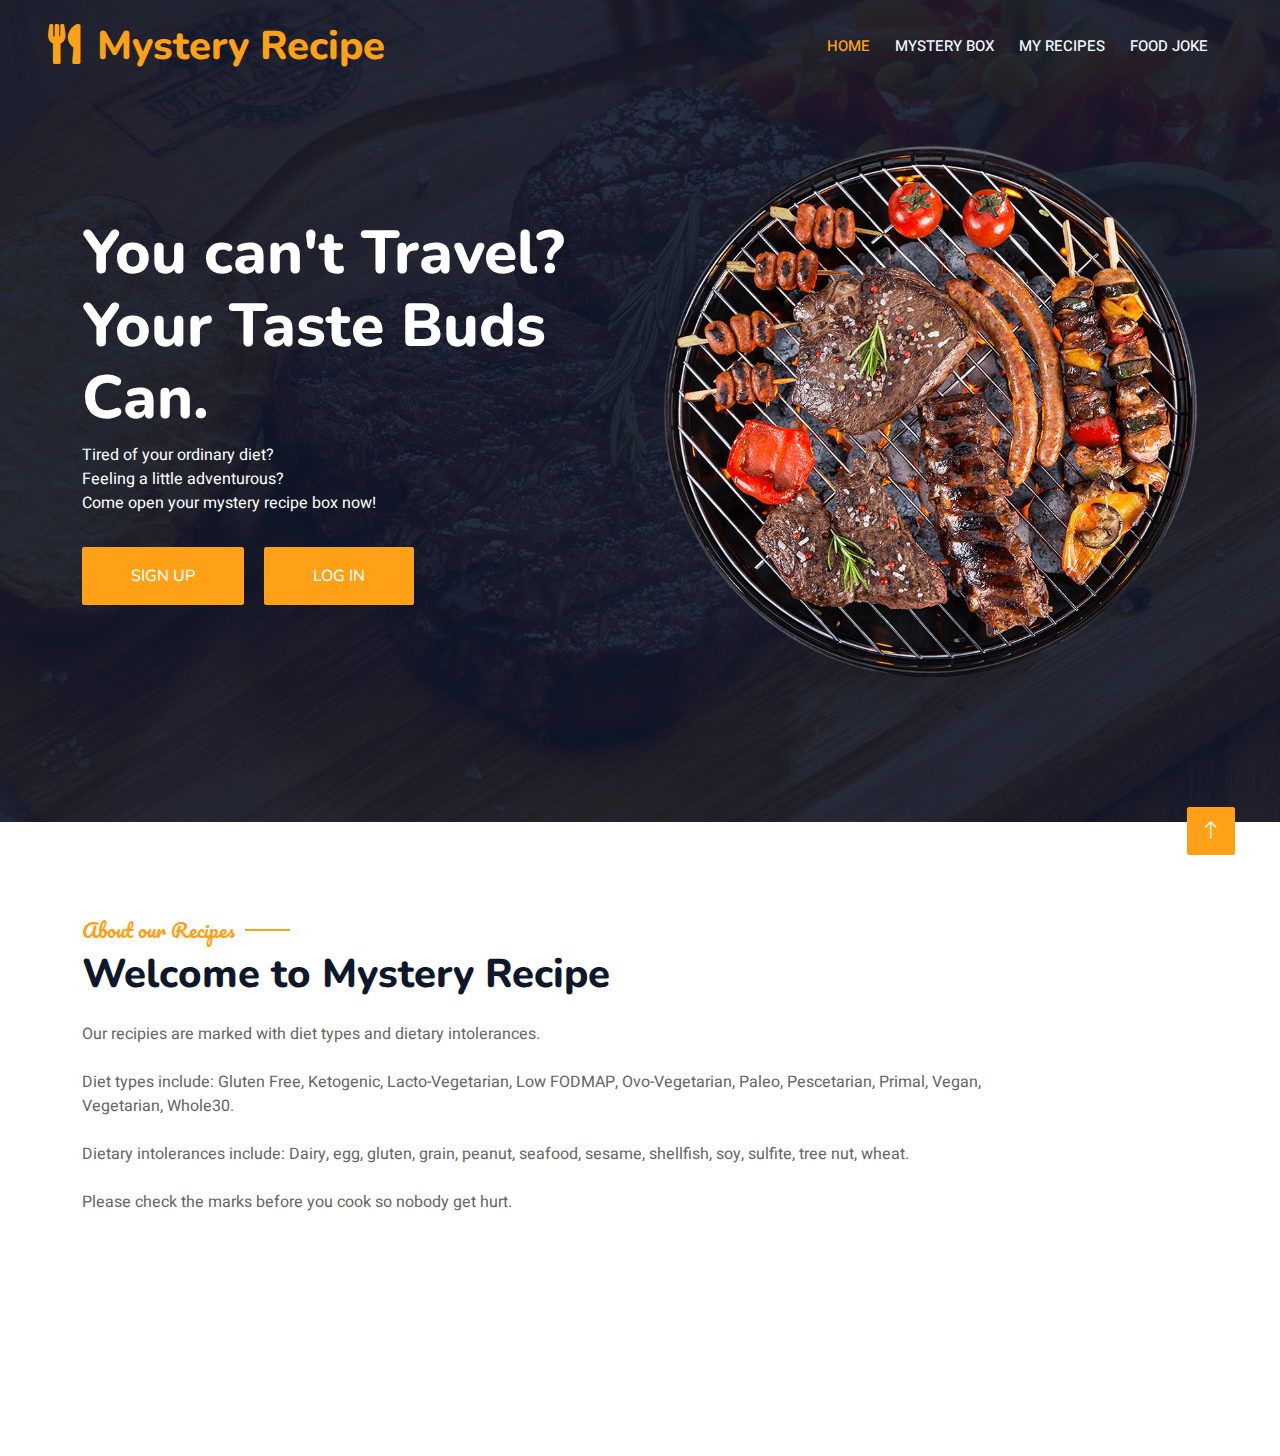
==== commit 6b6d25cd: "Make homepage looks right" ====
--- a/index.html
+++ b/index.html
@@ -3,7 +3,7 @@
 
 <head>
     <meta charset="utf-8">
-    <title>Taste Buds Travel</title>
+    <title>Mystery Recipe</title>
     <meta content="width=device-width, initial-scale=1.0" name="viewport">
     <meta content="" name="keywords">
     <meta content="" name="description">
@@ -47,7 +47,7 @@
         <div class="container-xxl position-relative p-0">
             <nav class="navbar navbar-expand-lg navbar-dark bg-dark px-4 px-lg-5 py-3 py-lg-0">
                 <a href="" class="navbar-brand p-0">
-                    <h1 class="text-primary m-0"><i class="fa fa-utensils me-3"></i>Taste Buds Travel</h1>
+                    <h1 class="text-primary m-0"><i class="fa fa-utensils me-3"></i>Mystery Recipe</h1>
                     <!-- <img src="img/logo.png" alt="Logo"> -->
                 </a>
                 <button class="navbar-toggler" type="button" data-bs-toggle="collapse" data-bs-target="#navbarCollapse">
@@ -56,20 +56,10 @@
                 <div class="collapse navbar-collapse" id="navbarCollapse">
                     <div class="navbar-nav ms-auto py-0 pe-4">
                         <a href="index.html" class="nav-item nav-link active">Home</a>
-                        <a href="about.html" class="nav-item nav-link">About</a>
-                        <a href="service.html" class="nav-item nav-link">Service</a>
-                        <a href="menu.html" class="nav-item nav-link">Menu</a>
-                        <div class="nav-item dropdown">
-                            <a href="#" class="nav-link dropdown-toggle" data-bs-toggle="dropdown">Pages</a>
-                            <div class="dropdown-menu m-0">
-                                <a href="booking.html" class="dropdown-item">Booking</a>
-                                <a href="team.html" class="dropdown-item">Our Team</a>
-                                <a href="testimonial.html" class="dropdown-item">Testimonial</a>
-                            </div>
-                        </div>
-                        <a href="contact.html" class="nav-item nav-link">Contact</a>
+                        <a href="about.html" class="nav-item nav-link">Mystery Box</a>
+                        <a href="menu.html" class="nav-item nav-link">My Recipes</a>
+                        <a href="contact.html" class="nav-item nav-link">Food Joke</a>
                     </div>
-                    <a href="" class="btn btn-primary py-2 px-4">Book A Table</a>
                 </div>
             </nav>
 
@@ -77,10 +67,13 @@
                 <div class="container my-5 py-5">
                     <div class="row align-items-center g-5">
                         <div class="col-lg-6 text-center text-lg-start">
-                            <h1 class="display-3 text-white animated slideInLeft">Enjoy Our<br>Delicious Meal</h1>
-                            <p class="text-white animated slideInLeft mb-4 pb-2">Tired of your ordinary diet?
-                                <br>Try something new now!
-                                <br>Only a few clicks and we will provide a recipe for you to try.
+                            <h1 class="display-3 text-white animated slideInLeft">
+                                You can't Travel?<br>Your Taste Buds Can.
+                            </h1>
+                            <p class="text-white animated slideInLeft mb-4 pb-2">
+                                Tired of your ordinary diet?<br>
+                                Feeling a little adventurous?<br>
+                                Come open your mystery recipe box now!
                             </p>
                             <a href="" class="btn btn-primary py-sm-3 px-sm-5 me-3 animated slideInLeft">Sign Up</a>
                             <a href="" class="btn btn-primary py-sm-3 px-sm-5 me-3 animated slideInLeft">Log In</a>
@@ -95,98 +88,19 @@
         <!-- Navbar & Hero End -->
 
 
-        <!-- Service Start -->
-        <div class="container-xxl py-5">
-            <div class="container">
-                <div class="row g-4">
-                    <div class="col-lg-3 col-sm-6 wow fadeInUp" data-wow-delay="0.1s">
-                        <div class="service-item rounded pt-3">
-                            <div class="p-4">
-                                <i class="fa fa-3x fa-user-tie text-primary mb-4"></i>
-                                <h5>Master Chefs</h5>
-                                <p>Diam elitr kasd sed at elitr sed ipsum justo dolor sed clita amet diam</p>
-                            </div>
-                        </div>
-                    </div>
-                    <div class="col-lg-3 col-sm-6 wow fadeInUp" data-wow-delay="0.3s">
-                        <div class="service-item rounded pt-3">
-                            <div class="p-4">
-                                <i class="fa fa-3x fa-utensils text-primary mb-4"></i>
-                                <h5>Quality Food</h5>
-                                <p>Diam elitr kasd sed at elitr sed ipsum justo dolor sed clita amet diam</p>
-                            </div>
-                        </div>
-                    </div>
-                    <div class="col-lg-3 col-sm-6 wow fadeInUp" data-wow-delay="0.5s">
-                        <div class="service-item rounded pt-3">
-                            <div class="p-4">
-                                <i class="fa fa-3x fa-cart-plus text-primary mb-4"></i>
-                                <h5>Online Order</h5>
-                                <p>Diam elitr kasd sed at elitr sed ipsum justo dolor sed clita amet diam</p>
-                            </div>
-                        </div>
-                    </div>
-                    <div class="col-lg-3 col-sm-6 wow fadeInUp" data-wow-delay="0.7s">
-                        <div class="service-item rounded pt-3">
-                            <div class="p-4">
-                                <i class="fa fa-3x fa-headset text-primary mb-4"></i>
-                                <h5>24/7 Service</h5>
-                                <p>Diam elitr kasd sed at elitr sed ipsum justo dolor sed clita amet diam</p>
-                            </div>
-                        </div>
-                    </div>
-                </div>
-            </div>
-        </div>
-        <!-- Service End -->
-
-
         <!-- About Start -->
         <div class="container-xxl py-5">
             <div class="container">
                 <div class="row g-5 align-items-center">
-                    <div class="col-lg-6">
-                        <div class="row g-3">
-                            <div class="col-6 text-start">
-                                <img class="img-fluid rounded w-100 wow zoomIn" data-wow-delay="0.1s" src="img/about-1.jpg">
-                            </div>
-                            <div class="col-6 text-start">
-                                <img class="img-fluid rounded w-75 wow zoomIn" data-wow-delay="0.3s" src="img/about-2.jpg" style="margin-top: 25%;">
-                            </div>
-                            <div class="col-6 text-end">
-                                <img class="img-fluid rounded w-75 wow zoomIn" data-wow-delay="0.5s" src="img/about-3.jpg">
-                            </div>
-                            <div class="col-6 text-end">
-                                <img class="img-fluid rounded w-100 wow zoomIn" data-wow-delay="0.7s" src="img/about-4.jpg">
-                            </div>
-                        </div>
-                    </div>
-                    <div class="col-lg-6">
-                        <h5 class="section-title ff-secondary text-start text-primary fw-normal">About Us</h5>
-                        <h1 class="mb-4">Welcome to <i class="fa fa-utensils text-primary me-2"></i>Restoran</h1>
-                        <p class="mb-4">Tempor erat elitr rebum at clita. Diam dolor diam ipsum sit. Aliqu diam amet diam et eos erat ipsum et lorem et sit, sed stet lorem sit.</p>
-                        <p class="mb-4">Tempor erat elitr rebum at clita. Diam dolor diam ipsum sit. Aliqu diam amet diam et eos. Clita erat ipsum et lorem et sit, sed stet lorem sit clita duo justo magna dolore erat amet</p>
-                        <div class="row g-4 mb-4">
-                            <div class="col-sm-6">
-                                <div class="d-flex align-items-center border-start border-5 border-primary px-3">
-                                    <h1 class="flex-shrink-0 display-5 text-primary mb-0" data-toggle="counter-up">15</h1>
-                                    <div class="ps-4">
-                                        <p class="mb-0">Years of</p>
-                                        <h6 class="text-uppercase mb-0">Experience</h6>
-                                    </div>
-                                </div>
-                            </div>
-                            <div class="col-sm-6">
-                                <div class="d-flex align-items-center border-start border-5 border-primary px-3">
-                                    <h1 class="flex-shrink-0 display-5 text-primary mb-0" data-toggle="counter-up">50</h1>
-                                    <div class="ps-4">
-                                        <p class="mb-0">Popular</p>
-                                        <h6 class="text-uppercase mb-0">Master Chefs</h6>
-                                    </div>
-                                </div>
-                            </div>
-                        </div>
-                        <a class="btn btn-primary py-3 px-5 mt-2" href="">Read More</a>
+                    <div class="col-lg-10">
+                        <h5 class="section-title ff-secondary text-start text-primary fw-normal">About our Recipes</h5>
+                        <h1 class="mb-4">Welcome to Mystery Recipe</h1>
+                        <p class="mb-4">Our recipies are marked with diet types and dietary intolerances.</p>
+                        <p class="mb-4">Diet types include: Gluten Free, Ketogenic, Lacto-Vegetarian, Low FODMAP,
+                            Ovo-Vegetarian, Paleo, Pescetarian, Primal, Vegan, Vegetarian, Whole30.</p>
+                        <p class="mb-4">Dietary intolerances include: Dairy, egg, gluten, grain, peanut, seafood,
+                            sesame, shellfish, soy, sulfite, tree nut, wheat.</p>
+                        <p class="mb-4">Please check the marks before you cook so nobody get hurt.</p>
                     </div>
                 </div>
             </div>
@@ -194,616 +108,15 @@
         <!-- About End -->
 
 
-        <!-- Menu Start -->
-        <div class="container-xxl py-5">
-            <div class="container">
-                <div class="text-center wow fadeInUp" data-wow-delay="0.1s">
-                    <h5 class="section-title ff-secondary text-center text-primary fw-normal">Food Menu</h5>
-                    <h1 class="mb-5">Most Popular Items</h1>
-                </div>
-                <div class="tab-class text-center wow fadeInUp" data-wow-delay="0.1s">
-                    <ul class="nav nav-pills d-inline-flex justify-content-center border-bottom mb-5">
-                        <li class="nav-item">
-                            <a class="d-flex align-items-center text-start mx-3 ms-0 pb-3 active" data-bs-toggle="pill" href="#tab-1">
-                                <i class="fa fa-coffee fa-2x text-primary"></i>
-                                <div class="ps-3">
-                                    <small class="text-body">Popular</small>
-                                    <h6 class="mt-n1 mb-0">Breakfast</h6>
-                                </div>
-                            </a>
-                        </li>
-                        <li class="nav-item">
-                            <a class="d-flex align-items-center text-start mx-3 pb-3" data-bs-toggle="pill" href="#tab-2">
-                                <i class="fa fa-hamburger fa-2x text-primary"></i>
-                                <div class="ps-3">
-                                    <small class="text-body">Special</small>
-                                    <h6 class="mt-n1 mb-0">Launch</h6>
-                                </div>
-                            </a>
-                        </li>
-                        <li class="nav-item">
-                            <a class="d-flex align-items-center text-start mx-3 me-0 pb-3" data-bs-toggle="pill" href="#tab-3">
-                                <i class="fa fa-utensils fa-2x text-primary"></i>
-                                <div class="ps-3">
-                                    <small class="text-body">Lovely</small>
-                                    <h6 class="mt-n1 mb-0">Dinner</h6>
-                                </div>
-                            </a>
-                        </li>
-                    </ul>
-                    <div class="tab-content">
-                        <div id="tab-1" class="tab-pane fade show p-0 active">
-                            <div class="row g-4">
-                                <div class="col-lg-6">
-                                    <div class="d-flex align-items-center">
-                                        <img class="flex-shrink-0 img-fluid rounded" src="img/menu-1.jpg" alt="" style="width: 80px;">
-                                        <div class="w-100 d-flex flex-column text-start ps-4">
-                                            <h5 class="d-flex justify-content-between border-bottom pb-2">
-                                                <span>Chicken Burger</span>
-                                                <span class="text-primary">$115</span>
-                                            </h5>
-                                            <small class="fst-italic">Ipsum ipsum clita erat amet dolor justo diam</small>
-                                        </div>
-                                    </div>
-                                </div>
-                                <div class="col-lg-6">
-                                    <div class="d-flex align-items-center">
-                                        <img class="flex-shrink-0 img-fluid rounded" src="img/menu-2.jpg" alt="" style="width: 80px;">
-                                        <div class="w-100 d-flex flex-column text-start ps-4">
-                                            <h5 class="d-flex justify-content-between border-bottom pb-2">
-                                                <span>Chicken Burger</span>
-                                                <span class="text-primary">$115</span>
-                                            </h5>
-                                            <small class="fst-italic">Ipsum ipsum clita erat amet dolor justo diam</small>
-                                        </div>
-                                    </div>
-                                </div>
-                                <div class="col-lg-6">
-                                    <div class="d-flex align-items-center">
-                                        <img class="flex-shrink-0 img-fluid rounded" src="img/menu-3.jpg" alt="" style="width: 80px;">
-                                        <div class="w-100 d-flex flex-column text-start ps-4">
-                                            <h5 class="d-flex justify-content-between border-bottom pb-2">
-                                                <span>Chicken Burger</span>
-                                                <span class="text-primary">$115</span>
-                                            </h5>
-                                            <small class="fst-italic">Ipsum ipsum clita erat amet dolor justo diam</small>
-                                        </div>
-                                    </div>
-                                </div>
-                                <div class="col-lg-6">
-                                    <div class="d-flex align-items-center">
-                                        <img class="flex-shrink-0 img-fluid rounded" src="img/menu-4.jpg" alt="" style="width: 80px;">
-                                        <div class="w-100 d-flex flex-column text-start ps-4">
-                                            <h5 class="d-flex justify-content-between border-bottom pb-2">
-                                                <span>Chicken Burger</span>
-                                                <span class="text-primary">$115</span>
-                                            </h5>
-                                            <small class="fst-italic">Ipsum ipsum clita erat amet dolor justo diam</small>
-                                        </div>
-                                    </div>
-                                </div>
-                                <div class="col-lg-6">
-                                    <div class="d-flex align-items-center">
-                                        <img class="flex-shrink-0 img-fluid rounded" src="img/menu-5.jpg" alt="" style="width: 80px;">
-                                        <div class="w-100 d-flex flex-column text-start ps-4">
-                                            <h5 class="d-flex justify-content-between border-bottom pb-2">
-                                                <span>Chicken Burger</span>
-                                                <span class="text-primary">$115</span>
-                                            </h5>
-                                            <small class="fst-italic">Ipsum ipsum clita erat amet dolor justo diam</small>
-                                        </div>
-                                    </div>
-                                </div>
-                                <div class="col-lg-6">
-                                    <div class="d-flex align-items-center">
-                                        <img class="flex-shrink-0 img-fluid rounded" src="img/menu-6.jpg" alt="" style="width: 80px;">
-                                        <div class="w-100 d-flex flex-column text-start ps-4">
-                                            <h5 class="d-flex justify-content-between border-bottom pb-2">
-                                                <span>Chicken Burger</span>
-                                                <span class="text-primary">$115</span>
-                                            </h5>
-                                            <small class="fst-italic">Ipsum ipsum clita erat amet dolor justo diam</small>
-                                        </div>
-                                    </div>
-                                </div>
-                                <div class="col-lg-6">
-                                    <div class="d-flex align-items-center">
-                                        <img class="flex-shrink-0 img-fluid rounded" src="img/menu-7.jpg" alt="" style="width: 80px;">
-                                        <div class="w-100 d-flex flex-column text-start ps-4">
-                                            <h5 class="d-flex justify-content-between border-bottom pb-2">
-                                                <span>Chicken Burger</span>
-                                                <span class="text-primary">$115</span>
-                                            </h5>
-                                            <small class="fst-italic">Ipsum ipsum clita erat amet dolor justo diam</small>
-                                        </div>
-                                    </div>
-                                </div>
-                                <div class="col-lg-6">
-                                    <div class="d-flex align-items-center">
-                                        <img class="flex-shrink-0 img-fluid rounded" src="img/menu-8.jpg" alt="" style="width: 80px;">
-                                        <div class="w-100 d-flex flex-column text-start ps-4">
-                                            <h5 class="d-flex justify-content-between border-bottom pb-2">
-                                                <span>Chicken Burger</span>
-                                                <span class="text-primary">$115</span>
-                                            </h5>
-                                            <small class="fst-italic">Ipsum ipsum clita erat amet dolor justo diam</small>
-                                        </div>
-                                    </div>
-                                </div>
-                            </div>
-                        </div>
-                        <div id="tab-2" class="tab-pane fade show p-0">
-                            <div class="row g-4">
-                                <div class="col-lg-6">
-                                    <div class="d-flex align-items-center">
-                                        <img class="flex-shrink-0 img-fluid rounded" src="img/menu-1.jpg" alt="" style="width: 80px;">
-                                        <div class="w-100 d-flex flex-column text-start ps-4">
-                                            <h5 class="d-flex justify-content-between border-bottom pb-2">
-                                                <span>Chicken Burger</span>
-                                                <span class="text-primary">$115</span>
-                                            </h5>
-                                            <small class="fst-italic">Ipsum ipsum clita erat amet dolor justo diam</small>
-                                        </div>
-                                    </div>
-                                </div>
-                                <div class="col-lg-6">
-                                    <div class="d-flex align-items-center">
-                                        <img class="flex-shrink-0 img-fluid rounded" src="img/menu-2.jpg" alt="" style="width: 80px;">
-                                        <div class="w-100 d-flex flex-column text-start ps-4">
-                                            <h5 class="d-flex justify-content-between border-bottom pb-2">
-                                                <span>Chicken Burger</span>
-                                                <span class="text-primary">$115</span>
-                                            </h5>
-                                            <small class="fst-italic">Ipsum ipsum clita erat amet dolor justo diam</small>
-                                        </div>
-                                    </div>
-                                </div>
-                                <div class="col-lg-6">
-                                    <div class="d-flex align-items-center">
-                                        <img class="flex-shrink-0 img-fluid rounded" src="img/menu-3.jpg" alt="" style="width: 80px;">
-                                        <div class="w-100 d-flex flex-column text-start ps-4">
-                                            <h5 class="d-flex justify-content-between border-bottom pb-2">
-                                                <span>Chicken Burger</span>
-                                                <span class="text-primary">$115</span>
-                                            </h5>
-                                            <small class="fst-italic">Ipsum ipsum clita erat amet dolor justo diam</small>
-                                        </div>
-                                    </div>
-                                </div>
-                                <div class="col-lg-6">
-                                    <div class="d-flex align-items-center">
-                                        <img class="flex-shrink-0 img-fluid rounded" src="img/menu-4.jpg" alt="" style="width: 80px;">
-                                        <div class="w-100 d-flex flex-column text-start ps-4">
-                                            <h5 class="d-flex justify-content-between border-bottom pb-2">
-                                                <span>Chicken Burger</span>
-                                                <span class="text-primary">$115</span>
-                                            </h5>
-                                            <small class="fst-italic">Ipsum ipsum clita erat amet dolor justo diam</small>
-                                        </div>
-                                    </div>
-                                </div>
-                                <div class="col-lg-6">
-                                    <div class="d-flex align-items-center">
-                                        <img class="flex-shrink-0 img-fluid rounded" src="img/menu-5.jpg" alt="" style="width: 80px;">
-                                        <div class="w-100 d-flex flex-column text-start ps-4">
-                                            <h5 class="d-flex justify-content-between border-bottom pb-2">
-                                                <span>Chicken Burger</span>
-                                                <span class="text-primary">$115</span>
-                                            </h5>
-                                            <small class="fst-italic">Ipsum ipsum clita erat amet dolor justo diam</small>
-                                        </div>
-                                    </div>
-                                </div>
-                                <div class="col-lg-6">
-                                    <div class="d-flex align-items-center">
-                                        <img class="flex-shrink-0 img-fluid rounded" src="img/menu-6.jpg" alt="" style="width: 80px;">
-                                        <div class="w-100 d-flex flex-column text-start ps-4">
-                                            <h5 class="d-flex justify-content-between border-bottom pb-2">
-                                                <span>Chicken Burger</span>
-                                                <span class="text-primary">$115</span>
-                                            </h5>
-                                            <small class="fst-italic">Ipsum ipsum clita erat amet dolor justo diam</small>
-                                        </div>
-                                    </div>
-                                </div>
-                                <div class="col-lg-6">
-                                    <div class="d-flex align-items-center">
-                                        <img class="flex-shrink-0 img-fluid rounded" src="img/menu-7.jpg" alt="" style="width: 80px;">
-                                        <div class="w-100 d-flex flex-column text-start ps-4">
-                                            <h5 class="d-flex justify-content-between border-bottom pb-2">
-                                                <span>Chicken Burger</span>
-                                                <span class="text-primary">$115</span>
-                                            </h5>
-                                            <small class="fst-italic">Ipsum ipsum clita erat amet dolor justo diam</small>
-                                        </div>
-                                    </div>
-                                </div>
-                                <div class="col-lg-6">
-                                    <div class="d-flex align-items-center">
-                                        <img class="flex-shrink-0 img-fluid rounded" src="img/menu-8.jpg" alt="" style="width: 80px;">
-                                        <div class="w-100 d-flex flex-column text-start ps-4">
-                                            <h5 class="d-flex justify-content-between border-bottom pb-2">
-                                                <span>Chicken Burger</span>
-                                                <span class="text-primary">$115</span>
-                                            </h5>
-                                            <small class="fst-italic">Ipsum ipsum clita erat amet dolor justo diam</small>
-                                        </div>
-                                    </div>
-                                </div>
-                            </div>
-                        </div>
-                        <div id="tab-3" class="tab-pane fade show p-0">
-                            <div class="row g-4">
-                                <div class="col-lg-6">
-                                    <div class="d-flex align-items-center">
-                                        <img class="flex-shrink-0 img-fluid rounded" src="img/menu-1.jpg" alt="" style="width: 80px;">
-                                        <div class="w-100 d-flex flex-column text-start ps-4">
-                                            <h5 class="d-flex justify-content-between border-bottom pb-2">
-                                                <span>Chicken Burger</span>
-                                                <span class="text-primary">$115</span>
-                                            </h5>
-                                            <small class="fst-italic">Ipsum ipsum clita erat amet dolor justo diam</small>
-                                        </div>
-                                    </div>
-                                </div>
-                                <div class="col-lg-6">
-                                    <div class="d-flex align-items-center">
-                                        <img class="flex-shrink-0 img-fluid rounded" src="img/menu-2.jpg" alt="" style="width: 80px;">
-                                        <div class="w-100 d-flex flex-column text-start ps-4">
-                                            <h5 class="d-flex justify-content-between border-bottom pb-2">
-                                                <span>Chicken Burger</span>
-                                                <span class="text-primary">$115</span>
-                                            </h5>
-                                            <small class="fst-italic">Ipsum ipsum clita erat amet dolor justo diam</small>
-                                        </div>
-                                    </div>
-                                </div>
-                                <div class="col-lg-6">
-                                    <div class="d-flex align-items-center">
-                                        <img class="flex-shrink-0 img-fluid rounded" src="img/menu-3.jpg" alt="" style="width: 80px;">
-                                        <div class="w-100 d-flex flex-column text-start ps-4">
-                                            <h5 class="d-flex justify-content-between border-bottom pb-2">
-                                                <span>Chicken Burger</span>
-                                                <span class="text-primary">$115</span>
-                                            </h5>
-                                            <small class="fst-italic">Ipsum ipsum clita erat amet dolor justo diam</small>
-                                        </div>
-                                    </div>
-                                </div>
-                                <div class="col-lg-6">
-                                    <div class="d-flex align-items-center">
-                                        <img class="flex-shrink-0 img-fluid rounded" src="img/menu-4.jpg" alt="" style="width: 80px;">
-                                        <div class="w-100 d-flex flex-column text-start ps-4">
-                                            <h5 class="d-flex justify-content-between border-bottom pb-2">
-                                                <span>Chicken Burger</span>
-                                                <span class="text-primary">$115</span>
-                                            </h5>
-                                            <small class="fst-italic">Ipsum ipsum clita erat amet dolor justo diam</small>
-                                        </div>
-                                    </div>
-                                </div>
-                                <div class="col-lg-6">
-                                    <div class="d-flex align-items-center">
-                                        <img class="flex-shrink-0 img-fluid rounded" src="img/menu-5.jpg" alt="" style="width: 80px;">
-                                        <div class="w-100 d-flex flex-column text-start ps-4">
-                                            <h5 class="d-flex justify-content-between border-bottom pb-2">
-                                                <span>Chicken Burger</span>
-                                                <span class="text-primary">$115</span>
-                                            </h5>
-                                            <small class="fst-italic">Ipsum ipsum clita erat amet dolor justo diam</small>
-                                        </div>
-                                    </div>
-                                </div>
-                                <div class="col-lg-6">
-                                    <div class="d-flex align-items-center">
-                                        <img class="flex-shrink-0 img-fluid rounded" src="img/menu-6.jpg" alt="" style="width: 80px;">
-                                        <div class="w-100 d-flex flex-column text-start ps-4">
-                                            <h5 class="d-flex justify-content-between border-bottom pb-2">
-                                                <span>Chicken Burger</span>
-                                                <span class="text-primary">$115</span>
-                                            </h5>
-                                            <small class="fst-italic">Ipsum ipsum clita erat amet dolor justo diam</small>
-                                        </div>
-                                    </div>
-                                </div>
-                                <div class="col-lg-6">
-                                    <div class="d-flex align-items-center">
-                                        <img class="flex-shrink-0 img-fluid rounded" src="img/menu-7.jpg" alt="" style="width: 80px;">
-                                        <div class="w-100 d-flex flex-column text-start ps-4">
-                                            <h5 class="d-flex justify-content-between border-bottom pb-2">
-                                                <span>Chicken Burger</span>
-                                                <span class="text-primary">$115</span>
-                                            </h5>
-                                            <small class="fst-italic">Ipsum ipsum clita erat amet dolor justo diam</small>
-                                        </div>
-                                    </div>
-                                </div>
-                                <div class="col-lg-6">
-                                    <div class="d-flex align-items-center">
-                                        <img class="flex-shrink-0 img-fluid rounded" src="img/menu-8.jpg" alt="" style="width: 80px;">
-                                        <div class="w-100 d-flex flex-column text-start ps-4">
-                                            <h5 class="d-flex justify-content-between border-bottom pb-2">
-                                                <span>Chicken Burger</span>
-                                                <span class="text-primary">$115</span>
-                                            </h5>
-                                            <small class="fst-italic">Ipsum ipsum clita erat amet dolor justo diam</small>
-                                        </div>
-                                    </div>
-                                </div>
-                            </div>
-                        </div>
-                    </div>
-                </div>
-            </div>
-        </div>
-        <!-- Menu End -->
-
-
-        <!-- Reservation Start -->
-        <div class="container-xxl py-5 px-0 wow fadeInUp" data-wow-delay="0.1s">
-            <div class="row g-0">
-                <div class="col-md-6">
-                    <div class="video">
-                        <button type="button" class="btn-play" data-bs-toggle="modal" data-src="https://www.youtube.com/embed/DWRcNpR6Kdc" data-bs-target="#videoModal">
-                            <span></span>
-                        </button>
-                    </div>
-                </div>
-                <div class="col-md-6 bg-dark d-flex align-items-center">
-                    <div class="p-5 wow fadeInUp" data-wow-delay="0.2s">
-                        <h5 class="section-title ff-secondary text-start text-primary fw-normal">Reservation</h5>
-                        <h1 class="text-white mb-4">Book A Table Online</h1>
-                        <form>
-                            <div class="row g-3">
-                                <div class="col-md-6">
-                                    <div class="form-floating">
-                                        <input type="text" class="form-control" id="name" placeholder="Your Name">
-                                        <label for="name">Your Name</label>
-                                    </div>
-                                </div>
-                                <div class="col-md-6">
-                                    <div class="form-floating">
-                                        <input type="email" class="form-control" id="email" placeholder="Your Email">
-                                        <label for="email">Your Email</label>
-                                    </div>
-                                </div>
-                                <div class="col-md-6">
-                                    <div class="form-floating date" id="date3" data-target-input="nearest">
-                                        <input type="text" class="form-control datetimepicker-input" id="datetime" placeholder="Date & Time" data-target="#date3" data-toggle="datetimepicker" />
-                                        <label for="datetime">Date & Time</label>
-                                    </div>
-                                </div>
-                                <div class="col-md-6">
-                                    <div class="form-floating">
-                                        <select class="form-select" id="select1">
-                                          <option value="1">People 1</option>
-                                          <option value="2">People 2</option>
-                                          <option value="3">People 3</option>
-                                        </select>
-                                        <label for="select1">No Of People</label>
-                                      </div>
-                                </div>
-                                <div class="col-12">
-                                    <div class="form-floating">
-                                        <textarea class="form-control" placeholder="Special Request" id="message" style="height: 100px"></textarea>
-                                        <label for="message">Special Request</label>
-                                    </div>
-                                </div>
-                                <div class="col-12">
-                                    <button class="btn btn-primary w-100 py-3" type="submit">Book Now</button>
-                                </div>
-                            </div>
-                        </form>
-                    </div>
-                </div>
-            </div>
-        </div>
-
-        <div class="modal fade" id="videoModal" tabindex="-1" aria-labelledby="exampleModalLabel" aria-hidden="true">
-            <div class="modal-dialog">
-                <div class="modal-content rounded-0">
-                    <div class="modal-header">
-                        <h5 class="modal-title" id="exampleModalLabel">Youtube Video</h5>
-                        <button type="button" class="btn-close" data-bs-dismiss="modal" aria-label="Close"></button>
-                    </div>
-                    <div class="modal-body">
-                        <!-- 16:9 aspect ratio -->
-                        <div class="ratio ratio-16x9">
-                            <iframe class="embed-responsive-item" src="" id="video" allowfullscreen allowscriptaccess="always"
-                                allow="autoplay"></iframe>
-                        </div>
-                    </div>
-                </div>
-            </div>
-        </div>
-        <!-- Reservation Start -->
-
-
-        <!-- Team Start -->
-        <div class="container-xxl pt-5 pb-3">
-            <div class="container">
-                <div class="text-center wow fadeInUp" data-wow-delay="0.1s">
-                    <h5 class="section-title ff-secondary text-center text-primary fw-normal">Team Members</h5>
-                    <h1 class="mb-5">Our Master Chefs</h1>
-                </div>
-                <div class="row g-4">
-                    <div class="col-lg-3 col-md-6 wow fadeInUp" data-wow-delay="0.1s">
-                        <div class="team-item text-center rounded overflow-hidden">
-                            <div class="rounded-circle overflow-hidden m-4">
-                                <img class="img-fluid" src="img/team-1.jpg" alt="">
-                            </div>
-                            <h5 class="mb-0">Full Name</h5>
-                            <small>Designation</small>
-                            <div class="d-flex justify-content-center mt-3">
-                                <a class="btn btn-square btn-primary mx-1" href=""><i class="fab fa-facebook-f"></i></a>
-                                <a class="btn btn-square btn-primary mx-1" href=""><i class="fab fa-twitter"></i></a>
-                                <a class="btn btn-square btn-primary mx-1" href=""><i class="fab fa-instagram"></i></a>
-                            </div>
-                        </div>
-                    </div>
-                    <div class="col-lg-3 col-md-6 wow fadeInUp" data-wow-delay="0.3s">
-                        <div class="team-item text-center rounded overflow-hidden">
-                            <div class="rounded-circle overflow-hidden m-4">
-                                <img class="img-fluid" src="img/team-2.jpg" alt="">
-                            </div>
-                            <h5 class="mb-0">Full Name</h5>
-                            <small>Designation</small>
-                            <div class="d-flex justify-content-center mt-3">
-                                <a class="btn btn-square btn-primary mx-1" href=""><i class="fab fa-facebook-f"></i></a>
-                                <a class="btn btn-square btn-primary mx-1" href=""><i class="fab fa-twitter"></i></a>
-                                <a class="btn btn-square btn-primary mx-1" href=""><i class="fab fa-instagram"></i></a>
-                            </div>
-                        </div>
-                    </div>
-                    <div class="col-lg-3 col-md-6 wow fadeInUp" data-wow-delay="0.5s">
-                        <div class="team-item text-center rounded overflow-hidden">
-                            <div class="rounded-circle overflow-hidden m-4">
-                                <img class="img-fluid" src="img/team-3.jpg" alt="">
-                            </div>
-                            <h5 class="mb-0">Full Name</h5>
-                            <small>Designation</small>
-                            <div class="d-flex justify-content-center mt-3">
-                                <a class="btn btn-square btn-primary mx-1" href=""><i class="fab fa-facebook-f"></i></a>
-                                <a class="btn btn-square btn-primary mx-1" href=""><i class="fab fa-twitter"></i></a>
-                                <a class="btn btn-square btn-primary mx-1" href=""><i class="fab fa-instagram"></i></a>
-                            </div>
-                        </div>
-                    </div>
-                    <div class="col-lg-3 col-md-6 wow fadeInUp" data-wow-delay="0.7s">
-                        <div class="team-item text-center rounded overflow-hidden">
-                            <div class="rounded-circle overflow-hidden m-4">
-                                <img class="img-fluid" src="img/team-4.jpg" alt="">
-                            </div>
-                            <h5 class="mb-0">Full Name</h5>
-                            <small>Designation</small>
-                            <div class="d-flex justify-content-center mt-3">
-                                <a class="btn btn-square btn-primary mx-1" href=""><i class="fab fa-facebook-f"></i></a>
-                                <a class="btn btn-square btn-primary mx-1" href=""><i class="fab fa-twitter"></i></a>
-                                <a class="btn btn-square btn-primary mx-1" href=""><i class="fab fa-instagram"></i></a>
-                            </div>
-                        </div>
-                    </div>
-                </div>
-            </div>
-        </div>
-        <!-- Team End -->
-
-
-        <!-- Testimonial Start -->
-        <div class="container-xxl py-5 wow fadeInUp" data-wow-delay="0.1s">
-            <div class="container">
-                <div class="text-center">
-                    <h5 class="section-title ff-secondary text-center text-primary fw-normal">Testimonial</h5>
-                    <h1 class="mb-5">Our Clients Say!!!</h1>
-                </div>
-                <div class="owl-carousel testimonial-carousel">
-                    <div class="testimonial-item bg-transparent border rounded p-4">
-                        <i class="fa fa-quote-left fa-2x text-primary mb-3"></i>
-                        <p>Dolor et eos labore, stet justo sed est sed. Diam sed sed dolor stet amet eirmod eos labore diam</p>
-                        <div class="d-flex align-items-center">
-                            <img class="img-fluid flex-shrink-0 rounded-circle" src="img/testimonial-1.jpg" style="width: 50px; height: 50px;">
-                            <div class="ps-3">
-                                <h5 class="mb-1">Client Name</h5>
-                                <small>Profession</small>
-                            </div>
-                        </div>
-                    </div>
-                    <div class="testimonial-item bg-transparent border rounded p-4">
-                        <i class="fa fa-quote-left fa-2x text-primary mb-3"></i>
-                        <p>Dolor et eos labore, stet justo sed est sed. Diam sed sed dolor stet amet eirmod eos labore diam</p>
-                        <div class="d-flex align-items-center">
-                            <img class="img-fluid flex-shrink-0 rounded-circle" src="img/testimonial-2.jpg" style="width: 50px; height: 50px;">
-                            <div class="ps-3">
-                                <h5 class="mb-1">Client Name</h5>
-                                <small>Profession</small>
-                            </div>
-                        </div>
-                    </div>
-                    <div class="testimonial-item bg-transparent border rounded p-4">
-                        <i class="fa fa-quote-left fa-2x text-primary mb-3"></i>
-                        <p>Dolor et eos labore, stet justo sed est sed. Diam sed sed dolor stet amet eirmod eos labore diam</p>
-                        <div class="d-flex align-items-center">
-                            <img class="img-fluid flex-shrink-0 rounded-circle" src="img/testimonial-3.jpg" style="width: 50px; height: 50px;">
-                            <div class="ps-3">
-                                <h5 class="mb-1">Client Name</h5>
-                                <small>Profession</small>
-                            </div>
-                        </div>
-                    </div>
-                    <div class="testimonial-item bg-transparent border rounded p-4">
-                        <i class="fa fa-quote-left fa-2x text-primary mb-3"></i>
-                        <p>Dolor et eos labore, stet justo sed est sed. Diam sed sed dolor stet amet eirmod eos labore diam</p>
-                        <div class="d-flex align-items-center">
-                            <img class="img-fluid flex-shrink-0 rounded-circle" src="img/testimonial-4.jpg" style="width: 50px; height: 50px;">
-                            <div class="ps-3">
-                                <h5 class="mb-1">Client Name</h5>
-                                <small>Profession</small>
-                            </div>
-                        </div>
-                    </div>
-                </div>
-            </div>
-        </div>
-        <!-- Testimonial End -->
-        
-
         <!-- Footer Start -->
         <div class="container-fluid bg-dark text-light footer pt-5 mt-5 wow fadeIn" data-wow-delay="0.1s">
-            <div class="container py-5">
-                <div class="row g-5">
-                    <div class="col-lg-3 col-md-6">
-                        <h4 class="section-title ff-secondary text-start text-primary fw-normal mb-4">Company</h4>
-                        <a class="btn btn-link" href="">About Us</a>
-                        <a class="btn btn-link" href="">Contact Us</a>
-                        <a class="btn btn-link" href="">Reservation</a>
-                        <a class="btn btn-link" href="">Privacy Policy</a>
-                        <a class="btn btn-link" href="">Terms & Condition</a>
-                    </div>
-                    <div class="col-lg-3 col-md-6">
-                        <h4 class="section-title ff-secondary text-start text-primary fw-normal mb-4">Contact</h4>
-                        <p class="mb-2"><i class="fa fa-map-marker-alt me-3"></i>123 Street, New York, USA</p>
-                        <p class="mb-2"><i class="fa fa-phone-alt me-3"></i>+012 345 67890</p>
-                        <p class="mb-2"><i class="fa fa-envelope me-3"></i>info@example.com</p>
-                        <div class="d-flex pt-2">
-                            <a class="btn btn-outline-light btn-social" href=""><i class="fab fa-twitter"></i></a>
-                            <a class="btn btn-outline-light btn-social" href=""><i class="fab fa-facebook-f"></i></a>
-                            <a class="btn btn-outline-light btn-social" href=""><i class="fab fa-youtube"></i></a>
-                            <a class="btn btn-outline-light btn-social" href=""><i class="fab fa-linkedin-in"></i></a>
-                        </div>
-                    </div>
-                    <div class="col-lg-3 col-md-6">
-                        <h4 class="section-title ff-secondary text-start text-primary fw-normal mb-4">Opening</h4>
-                        <h5 class="text-light fw-normal">Monday - Saturday</h5>
-                        <p>09AM - 09PM</p>
-                        <h5 class="text-light fw-normal">Sunday</h5>
-                        <p>10AM - 08PM</p>
-                    </div>
-                    <div class="col-lg-3 col-md-6">
-                        <h4 class="section-title ff-secondary text-start text-primary fw-normal mb-4">Newsletter</h4>
-                        <p>Dolor amet sit justo amet elitr clita ipsum elitr est.</p>
-                        <div class="position-relative mx-auto" style="max-width: 400px;">
-                            <input class="form-control border-primary w-100 py-3 ps-4 pe-5" type="text" placeholder="Your email">
-                            <button type="button" class="btn btn-primary py-2 position-absolute top-0 end-0 mt-2 me-2">SignUp</button>
-                        </div>
-                    </div>
-                </div>
-            </div>
             <div class="container">
                 <div class="copyright">
                     <div class="row">
                         <div class="col-md-6 text-center text-md-start mb-3 mb-md-0">
-                            &copy; <a class="border-bottom" href="#">Your Site Name</a>, All Right Reserved. 
-							
+                            &copy; <a class="border-bottom" href="#">Mystery Recipe</a>, All Right Reserved.
 							<!--/*** This template is free as long as you keep the footer author’s credit link/attribution link/backlink. If you'd like to use the template without the footer author’s credit link/attribution link/backlink, you can purchase the Credit Removal License from "https://htmlcodex.com/credit-removal". Thank you for your support. ***/-->
 							Designed By <a class="border-bottom" href="https://htmlcodex.com">HTML Codex</a>
-                        </div>
-                        <div class="col-md-6 text-center text-md-end">
-                            <div class="footer-menu">
-                                <a href="">Home</a>
-                                <a href="">Cookies</a>
-                                <a href="">Help</a>
-                                <a href="">FQAs</a>
-                            </div>
                         </div>
                     </div>
                 </div>
--- a/css/style.css
+++ b/css/style.css
@@ -0,0 +1,479 @@
+/********** Template CSS **********/
+:root {
+    --primary: #FEA116;
+    --light: #F1F8FF;
+    --dark: #0F172B;
+}
+
+.ff-secondary {
+    font-family: 'Pacifico', cursive;
+}
+
+.fw-medium {
+    font-weight: 600 !important;
+}
+
+.fw-semi-bold {
+    font-weight: 700 !important;
+}
+
+.back-to-top {
+    position: fixed;
+    display: none;
+    right: 45px;
+    bottom: 45px;
+    z-index: 99;
+}
+
+
+/*** Spinner ***/
+#spinner {
+    opacity: 0;
+    visibility: hidden;
+    transition: opacity .5s ease-out, visibility 0s linear .5s;
+    z-index: 99999;
+}
+
+#spinner.show {
+    transition: opacity .5s ease-out, visibility 0s linear 0s;
+    visibility: visible;
+    opacity: 1;
+}
+
+
+/*** Button ***/
+.btn {
+    font-family: 'Nunito', sans-serif;
+    font-weight: 500;
+    text-transform: uppercase;
+    transition: .5s;
+}
+
+.btn.btn-primary,
+.btn.btn-secondary {
+    color: #FFFFFF;
+}
+
+.btn-square {
+    width: 38px;
+    height: 38px;
+}
+
+.btn-sm-square {
+    width: 32px;
+    height: 32px;
+}
+
+.btn-lg-square {
+    width: 48px;
+    height: 48px;
+}
+
+.btn-square,
+.btn-sm-square,
+.btn-lg-square {
+    padding: 0;
+    display: flex;
+    align-items: center;
+    justify-content: center;
+    font-weight: normal;
+    border-radius: 2px;
+}
+
+
+/*** Navbar ***/
+.navbar-dark .navbar-nav .nav-link {
+    position: relative;
+    margin-left: 25px;
+    padding: 35px 0;
+    font-size: 15px;
+    color: var(--light) !important;
+    text-transform: uppercase;
+    font-weight: 500;
+    outline: none;
+    transition: .5s;
+}
+
+.sticky-top.navbar-dark .navbar-nav .nav-link {
+    padding: 20px 0;
+}
+
+.navbar-dark .navbar-nav .nav-link:hover,
+.navbar-dark .navbar-nav .nav-link.active {
+    color: var(--primary) !important;
+}
+
+.navbar-dark .navbar-brand img {
+    max-height: 60px;
+    transition: .5s;
+}
+
+.sticky-top.navbar-dark .navbar-brand img {
+    max-height: 45px;
+}
+
+@media (max-width: 991.98px) {
+    .sticky-top.navbar-dark {
+        position: relative;
+    }
+
+    .navbar-dark .navbar-collapse {
+        margin-top: 15px;
+        border-top: 1px solid rgba(255, 255, 255, .1)
+    }
+
+    .navbar-dark .navbar-nav .nav-link,
+    .sticky-top.navbar-dark .navbar-nav .nav-link {
+        padding: 10px 0;
+        margin-left: 0;
+    }
+
+    .navbar-dark .navbar-brand img {
+        max-height: 45px;
+    }
+}
+
+@media (min-width: 992px) {
+    .navbar-dark {
+        position: absolute;
+        width: 100%;
+        top: 0;
+        left: 0;
+        z-index: 999;
+        background: transparent !important;
+    }
+    
+    .sticky-top.navbar-dark {
+        position: fixed;
+        background: var(--dark) !important;
+    }
+}
+
+
+/*** Hero Header ***/
+.hero-header {
+    background: linear-gradient(rgba(15, 23, 43, .9), rgba(15, 23, 43, .9)), url(../img/bg-hero.jpg);
+    background-position: center center;
+    background-repeat: no-repeat;
+    background-size: cover;
+}
+
+.hero-header img {
+    animation: imgRotate 50s linear infinite;
+}
+
+@keyframes imgRotate { 
+    100% { 
+        transform: rotate(360deg); 
+    } 
+}
+
+.breadcrumb-item + .breadcrumb-item::before {
+    color: rgba(255, 255, 255, .5);
+}
+
+
+/*** Section Title ***/
+.section-title {
+    position: relative;
+    display: inline-block;
+}
+
+.section-title::before {
+    position: absolute;
+    content: "";
+    width: 45px;
+    height: 2px;
+    top: 50%;
+    left: -55px;
+    margin-top: -1px;
+    background: var(--primary);
+}
+
+.section-title::after {
+    position: absolute;
+    content: "";
+    width: 45px;
+    height: 2px;
+    top: 50%;
+    right: -55px;
+    margin-top: -1px;
+    background: var(--primary);
+}
+
+.section-title.text-start::before,
+.section-title.text-end::after {
+    display: none;
+}
+
+
+/*** Service ***/
+.service-item {
+    box-shadow: 0 0 45px rgba(0, 0, 0, .08);
+    transition: .5s;
+}
+
+.service-item:hover {
+    background: var(--primary);
+}
+
+.service-item * {
+    transition: .5s;
+}
+
+.service-item:hover * {
+    color: var(--light) !important;
+}
+
+
+/*** Food Menu ***/
+.nav-pills .nav-item .active {
+    border-bottom: 2px solid var(--primary);
+}
+
+
+/*** Youtube Video ***/
+.video {
+    position: relative;
+    height: 100%;
+    min-height: 500px;
+    background: linear-gradient(rgba(15, 23, 43, .1), rgba(15, 23, 43, .1)), url(../img/video.jpg);
+    background-position: center center;
+    background-repeat: no-repeat;
+    background-size: cover;
+}
+
+.video .btn-play {
+    position: absolute;
+    z-index: 3;
+    top: 50%;
+    left: 50%;
+    transform: translateX(-50%) translateY(-50%);
+    box-sizing: content-box;
+    display: block;
+    width: 32px;
+    height: 44px;
+    border-radius: 50%;
+    border: none;
+    outline: none;
+    padding: 18px 20px 18px 28px;
+}
+
+.video .btn-play:before {
+    content: "";
+    position: absolute;
+    z-index: 0;
+    left: 50%;
+    top: 50%;
+    transform: translateX(-50%) translateY(-50%);
+    display: block;
+    width: 100px;
+    height: 100px;
+    background: var(--primary);
+    border-radius: 50%;
+    animation: pulse-border 1500ms ease-out infinite;
+}
+
+.video .btn-play:after {
+    content: "";
+    position: absolute;
+    z-index: 1;
+    left: 50%;
+    top: 50%;
+    transform: translateX(-50%) translateY(-50%);
+    display: block;
+    width: 100px;
+    height: 100px;
+    background: var(--primary);
+    border-radius: 50%;
+    transition: all 200ms;
+}
+
+.video .btn-play img {
+    position: relative;
+    z-index: 3;
+    max-width: 100%;
+    width: auto;
+    height: auto;
+}
+
+.video .btn-play span {
+    display: block;
+    position: relative;
+    z-index: 3;
+    width: 0;
+    height: 0;
+    border-left: 32px solid var(--dark);
+    border-top: 22px solid transparent;
+    border-bottom: 22px solid transparent;
+}
+
+@keyframes pulse-border {
+    0% {
+        transform: translateX(-50%) translateY(-50%) translateZ(0) scale(1);
+        opacity: 1;
+    }
+
+    100% {
+        transform: translateX(-50%) translateY(-50%) translateZ(0) scale(1.5);
+        opacity: 0;
+    }
+}
+
+#videoModal {
+    z-index: 99999;
+}
+
+#videoModal .modal-dialog {
+    position: relative;
+    max-width: 800px;
+    margin: 60px auto 0 auto;
+}
+
+#videoModal .modal-body {
+    position: relative;
+    padding: 0px;
+}
+
+#videoModal .close {
+    position: absolute;
+    width: 30px;
+    height: 30px;
+    right: 0px;
+    top: -30px;
+    z-index: 999;
+    font-size: 30px;
+    font-weight: normal;
+    color: #FFFFFF;
+    background: #000000;
+    opacity: 1;
+}
+
+
+/*** Team ***/
+.team-item {
+    box-shadow: 0 0 45px rgba(0, 0, 0, .08);
+    height: calc(100% - 38px);
+    transition: .5s;
+}
+
+.team-item img {
+    transition: .5s;
+}
+
+.team-item:hover img {
+    transform: scale(1.1);
+}
+
+.team-item:hover {
+    height: 100%;
+}
+
+.team-item .btn {
+    border-radius: 38px 38px 0 0;
+}
+
+
+/*** Testimonial ***/
+.testimonial-carousel .owl-item .testimonial-item,
+.testimonial-carousel .owl-item.center .testimonial-item * {
+    transition: .5s;
+}
+
+.testimonial-carousel .owl-item.center .testimonial-item {
+    background: var(--primary) !important;
+    border-color: var(--primary) !important;
+}
+
+.testimonial-carousel .owl-item.center .testimonial-item * {
+    color: var(--light) !important;
+}
+
+.testimonial-carousel .owl-dots {
+    margin-top: 24px;
+    display: flex;
+    align-items: flex-end;
+    justify-content: center;
+}
+
+.testimonial-carousel .owl-dot {
+    position: relative;
+    display: inline-block;
+    margin: 0 5px;
+    width: 15px;
+    height: 15px;
+    border: 1px solid #CCCCCC;
+    border-radius: 15px;
+    transition: .5s;
+}
+
+.testimonial-carousel .owl-dot.active {
+    background: var(--primary);
+    border-color: var(--primary);
+}
+
+
+/*** Footer ***/
+.footer .btn.btn-social {
+    margin-right: 5px;
+    width: 35px;
+    height: 35px;
+    display: flex;
+    align-items: center;
+    justify-content: center;
+    color: var(--light);
+    border: 1px solid #FFFFFF;
+    border-radius: 35px;
+    transition: .3s;
+}
+
+.footer .btn.btn-social:hover {
+    color: var(--primary);
+}
+
+.footer .btn.btn-link {
+    display: block;
+    margin-bottom: 5px;
+    padding: 0;
+    text-align: left;
+    color: #FFFFFF;
+    font-size: 15px;
+    font-weight: normal;
+    text-transform: capitalize;
+    transition: .3s;
+}
+
+.footer .btn.btn-link::before {
+    position: relative;
+    content: "\f105";
+    font-family: "Font Awesome 5 Free";
+    font-weight: 900;
+    margin-right: 10px;
+}
+
+.footer .btn.btn-link:hover {
+    letter-spacing: 1px;
+    box-shadow: none;
+}
+
+.footer .copyright {
+    padding: 25px 0;
+    font-size: 15px;
+    border-top: 1px solid rgba(256, 256, 256, .1);
+}
+
+.footer .copyright a {
+    color: var(--light);
+}
+
+.footer .footer-menu a {
+    margin-right: 15px;
+    padding-right: 15px;
+    border-right: 1px solid rgba(255, 255, 255, .1);
+}
+
+.footer .footer-menu a:last-child {
+    margin-right: 0;
+    padding-right: 0;
+    border-right: none;
+}